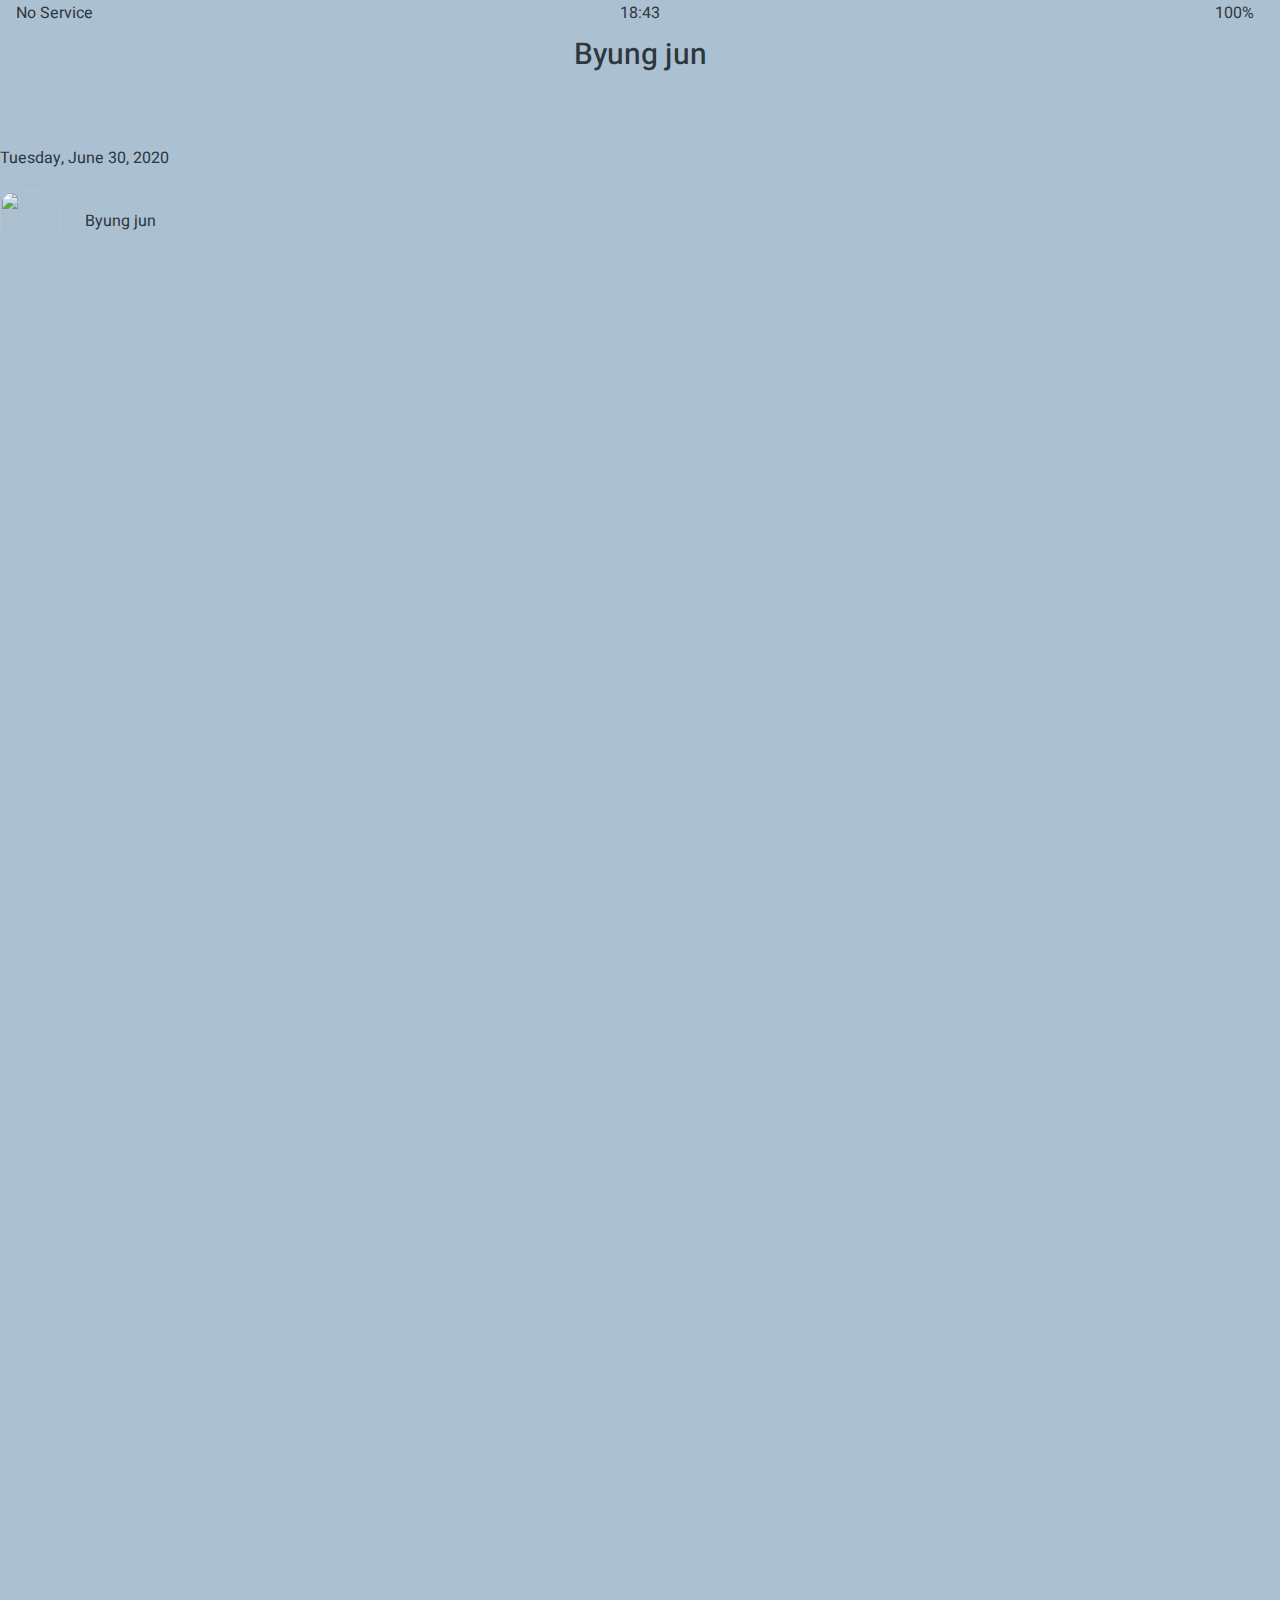
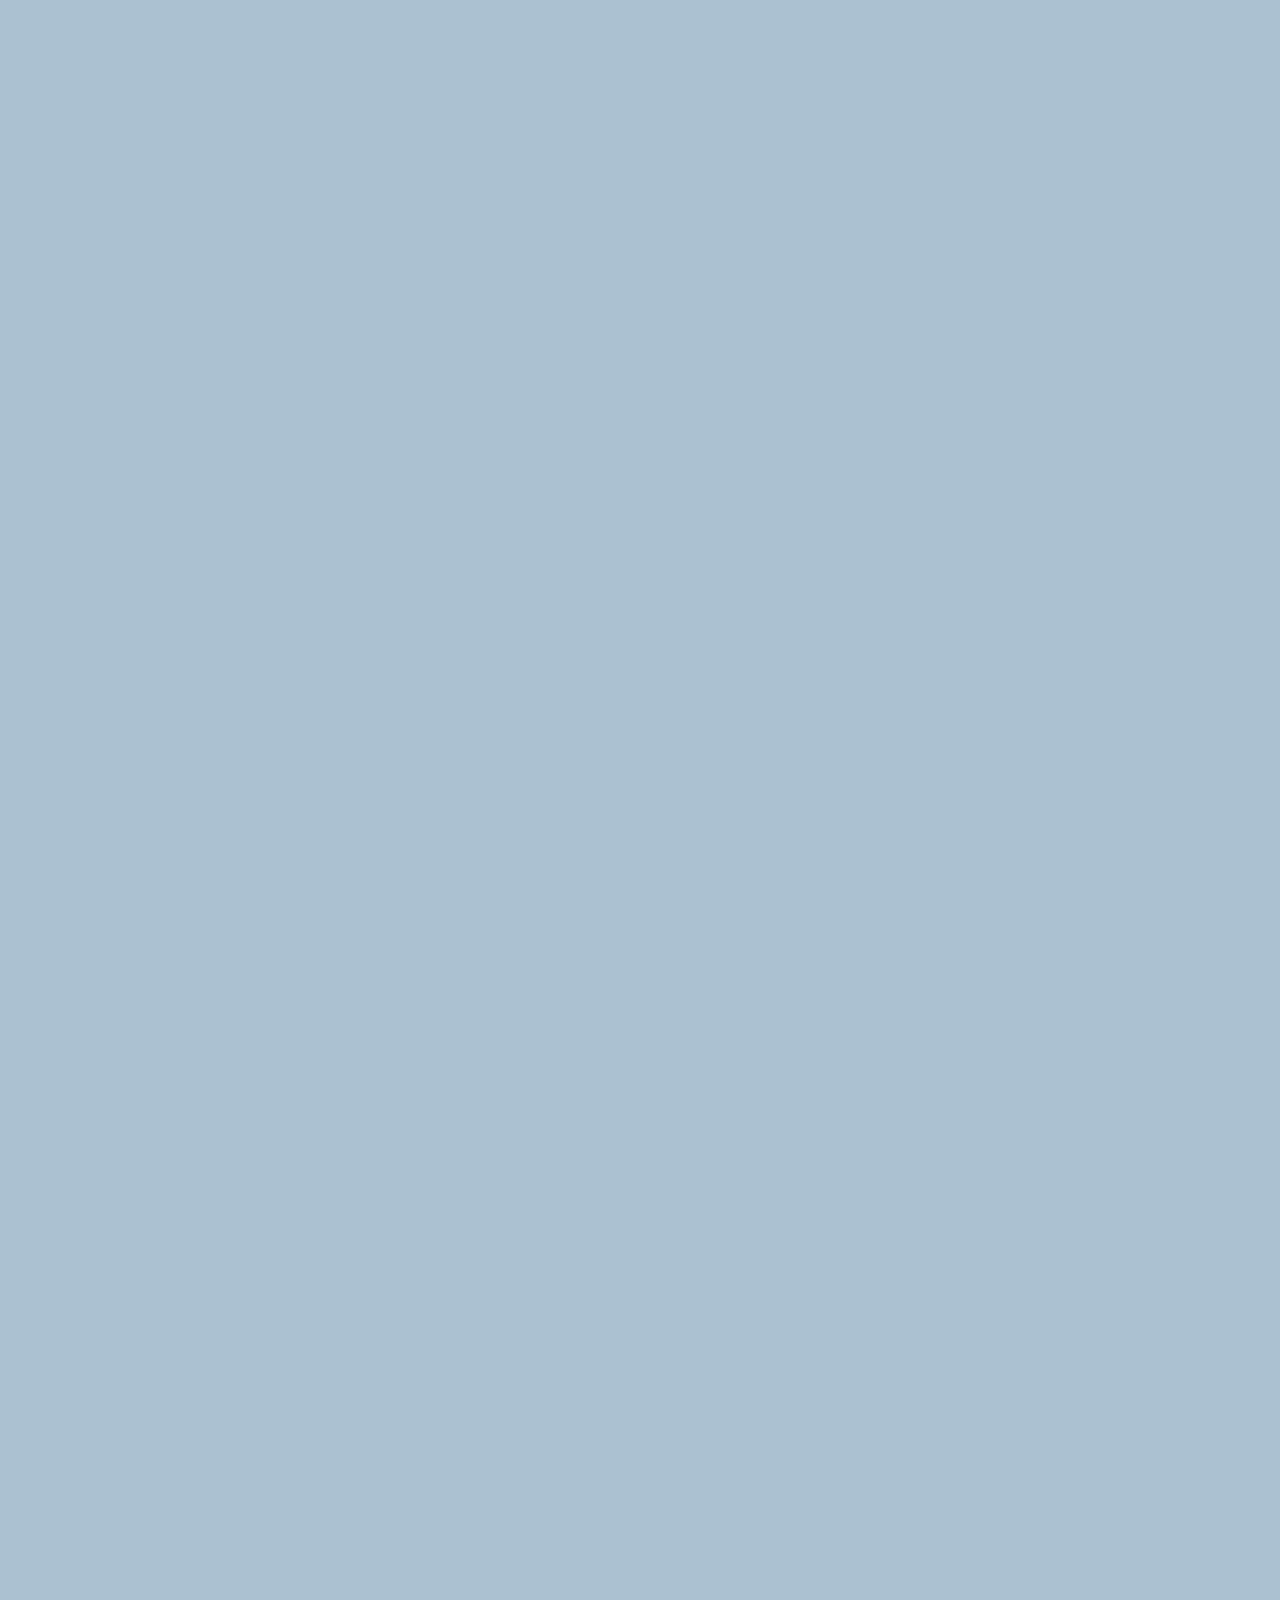
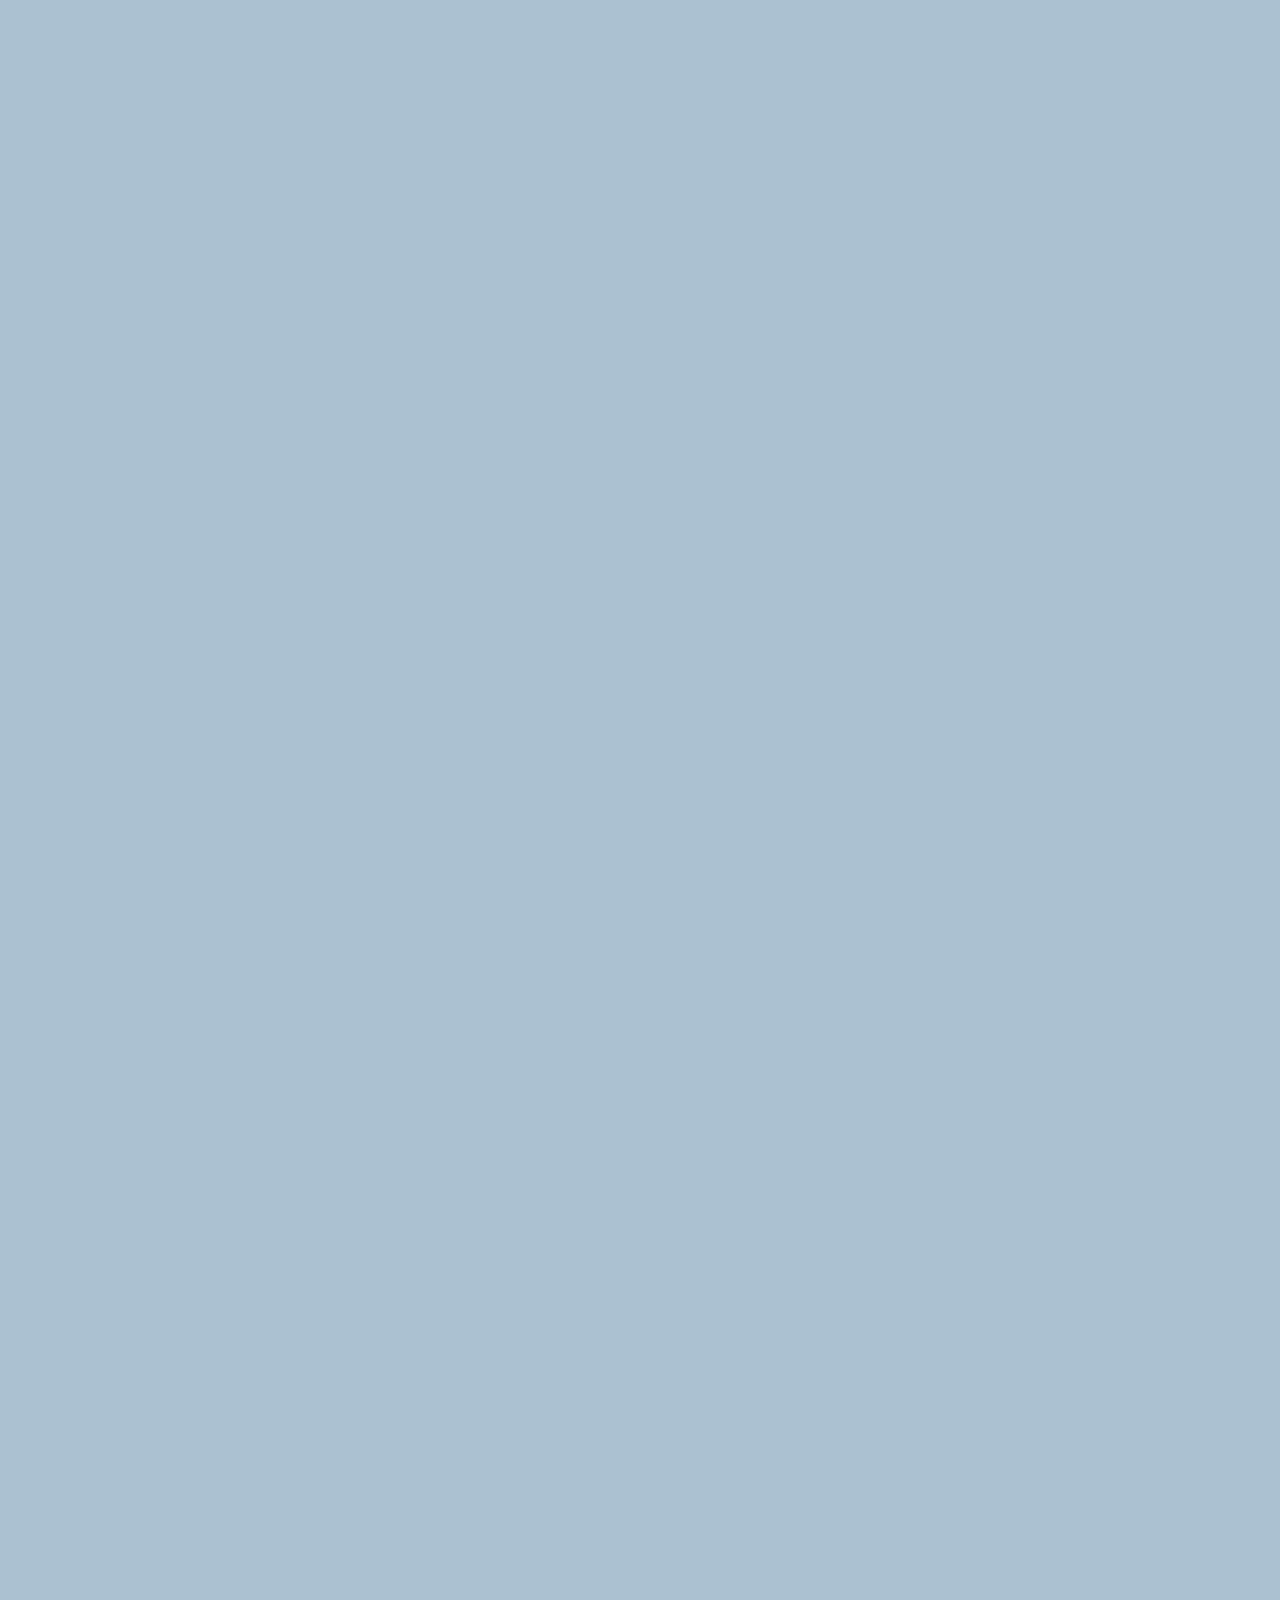
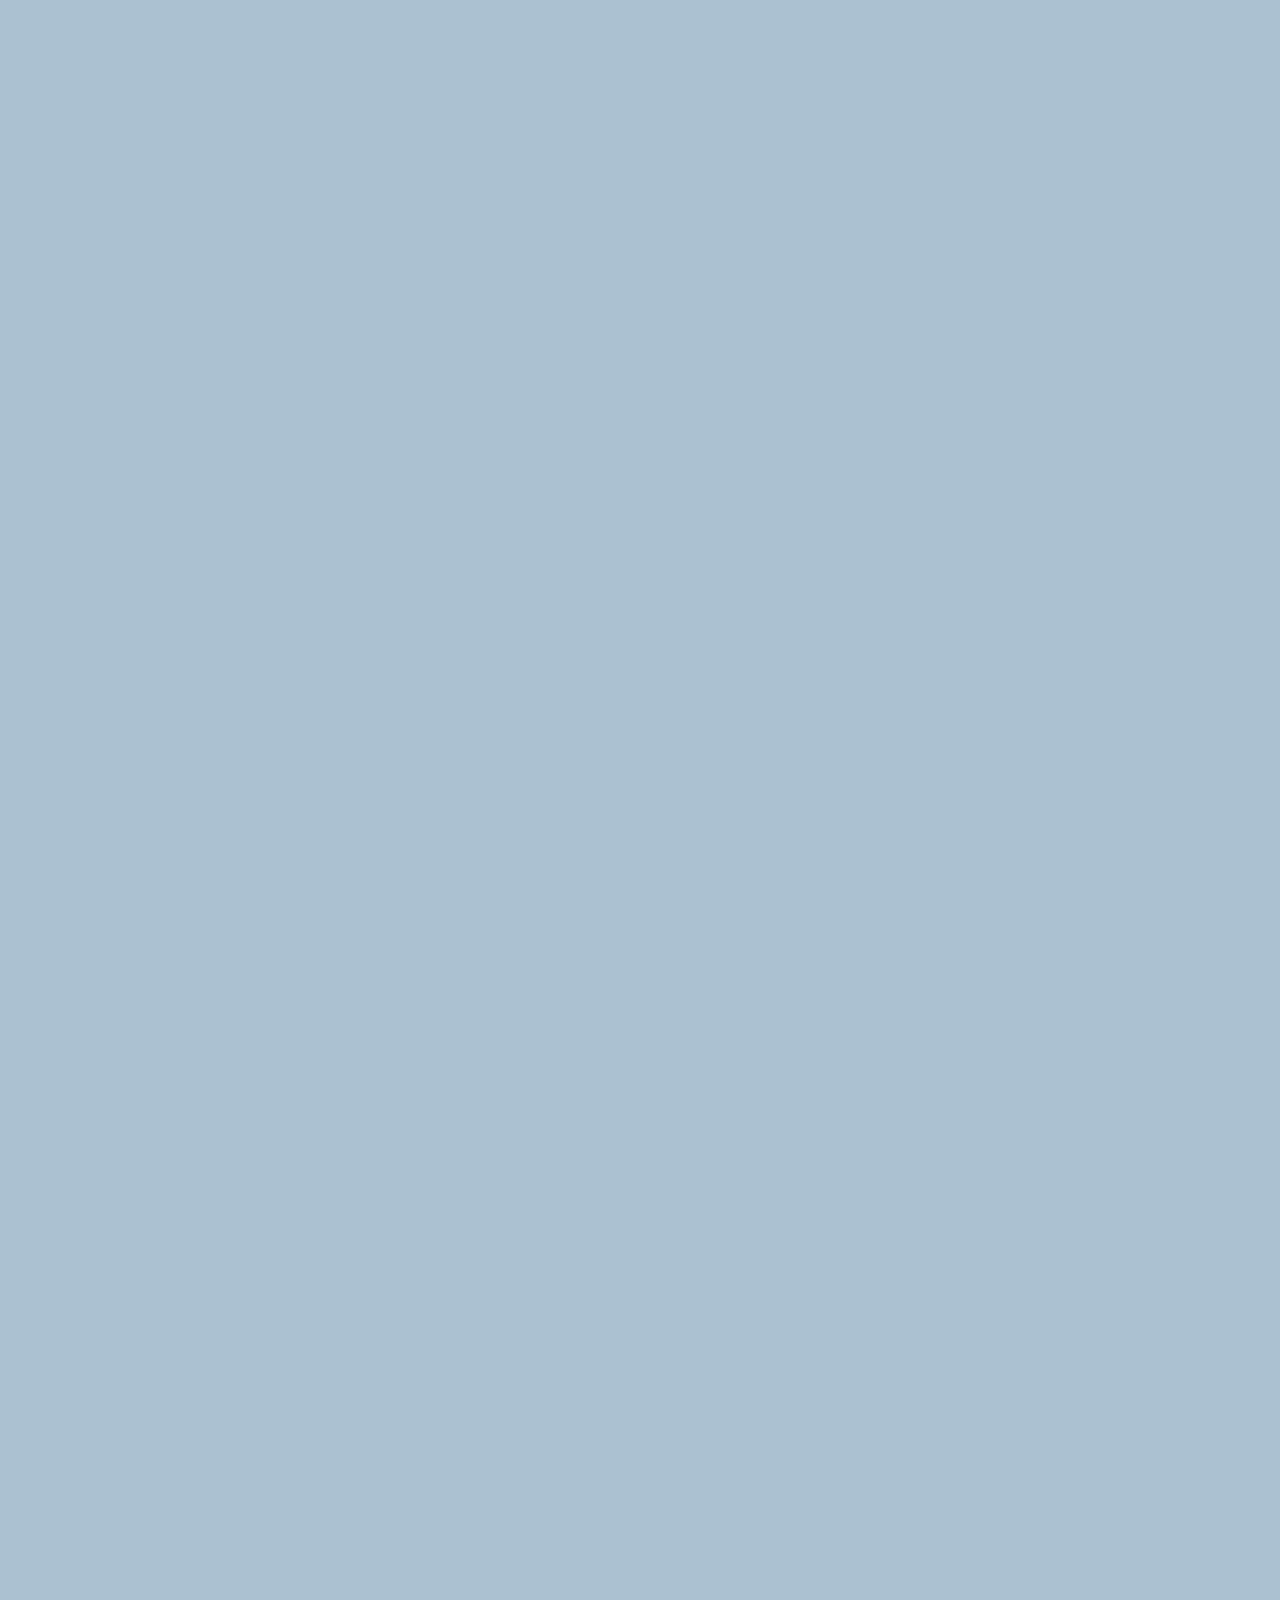
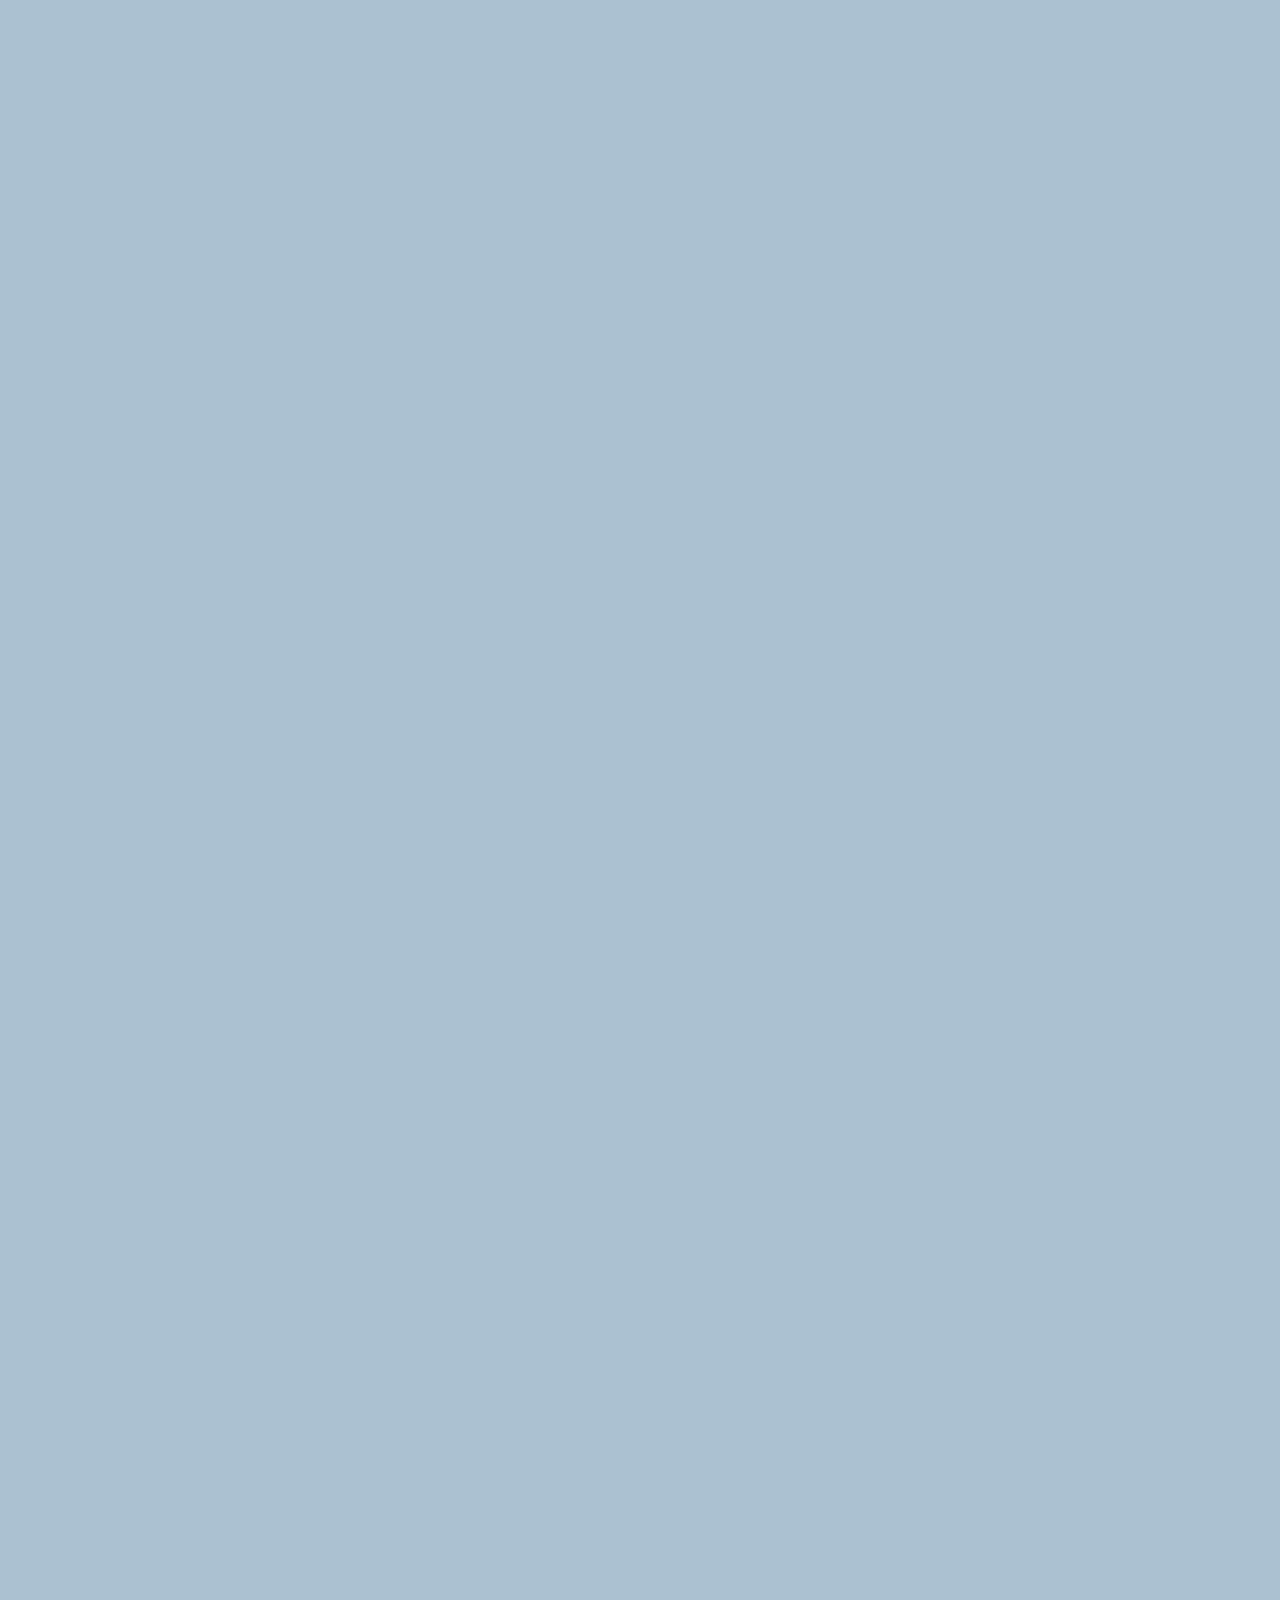
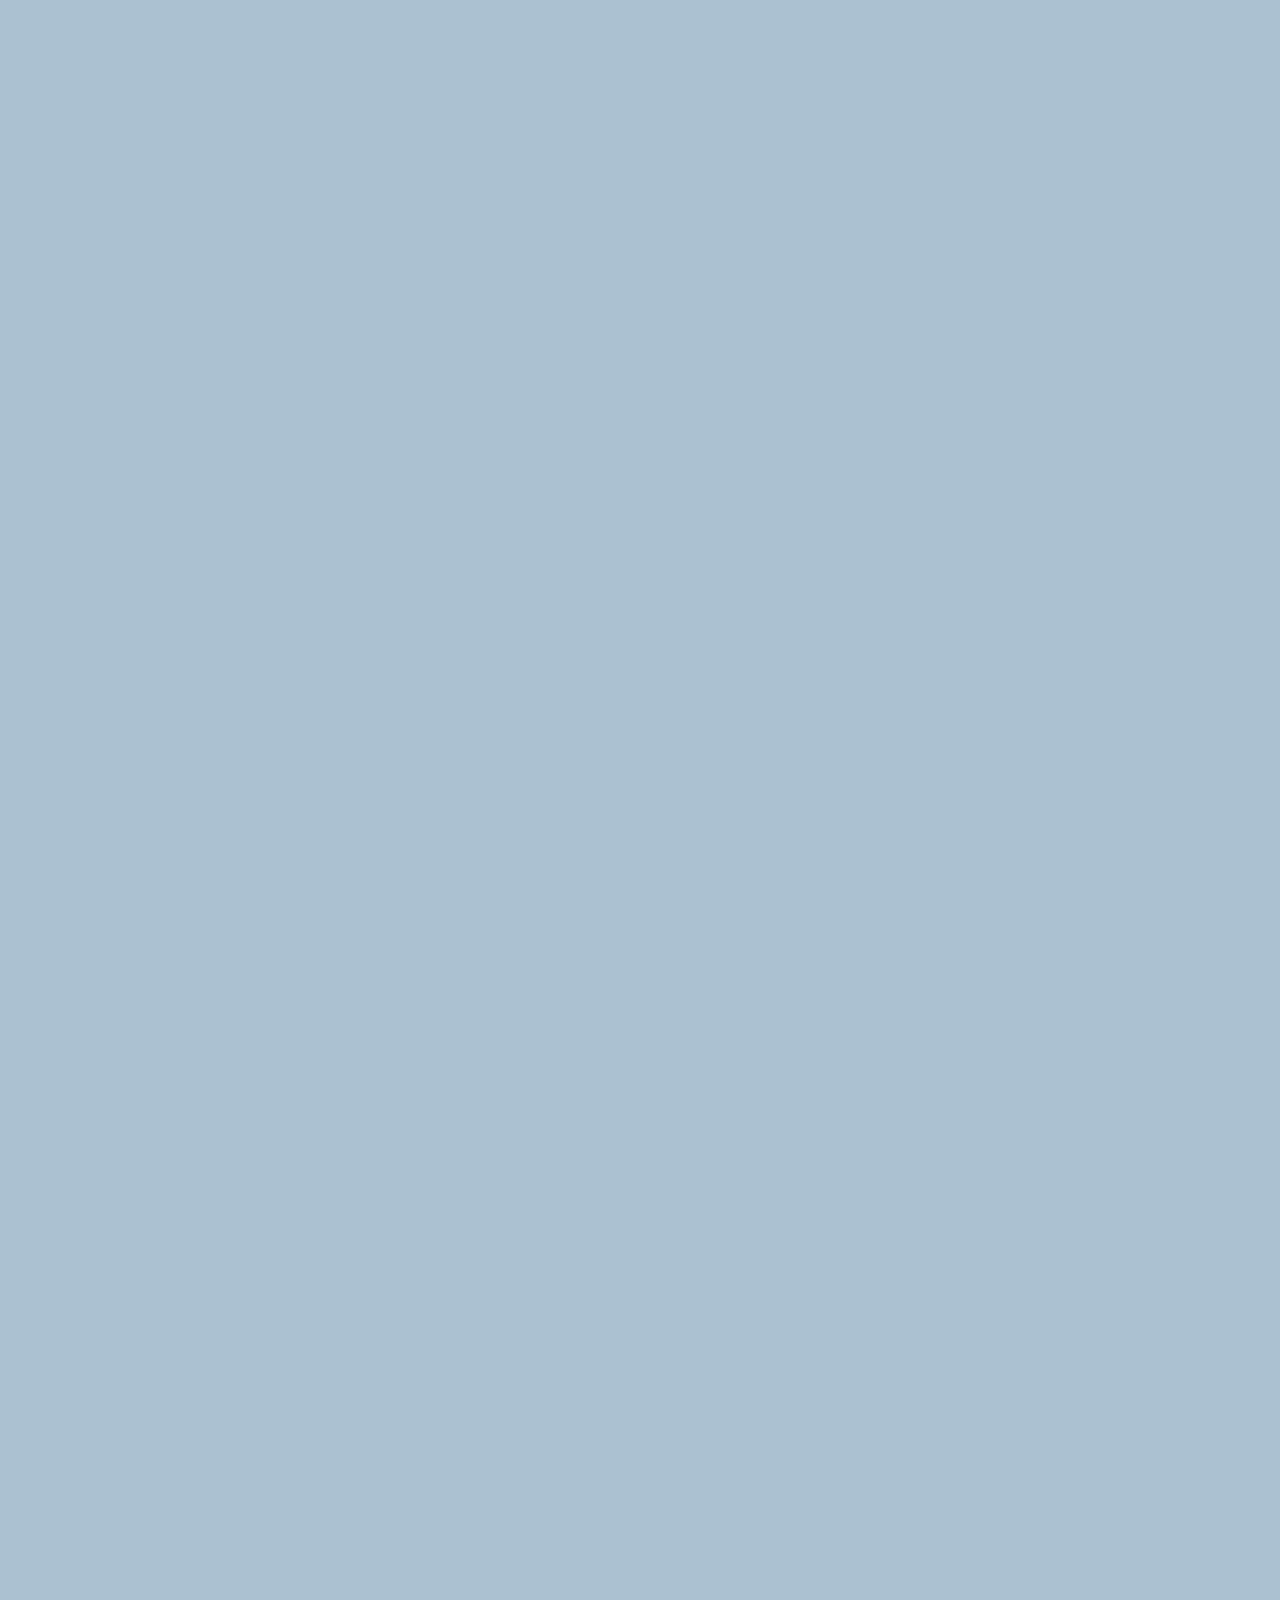
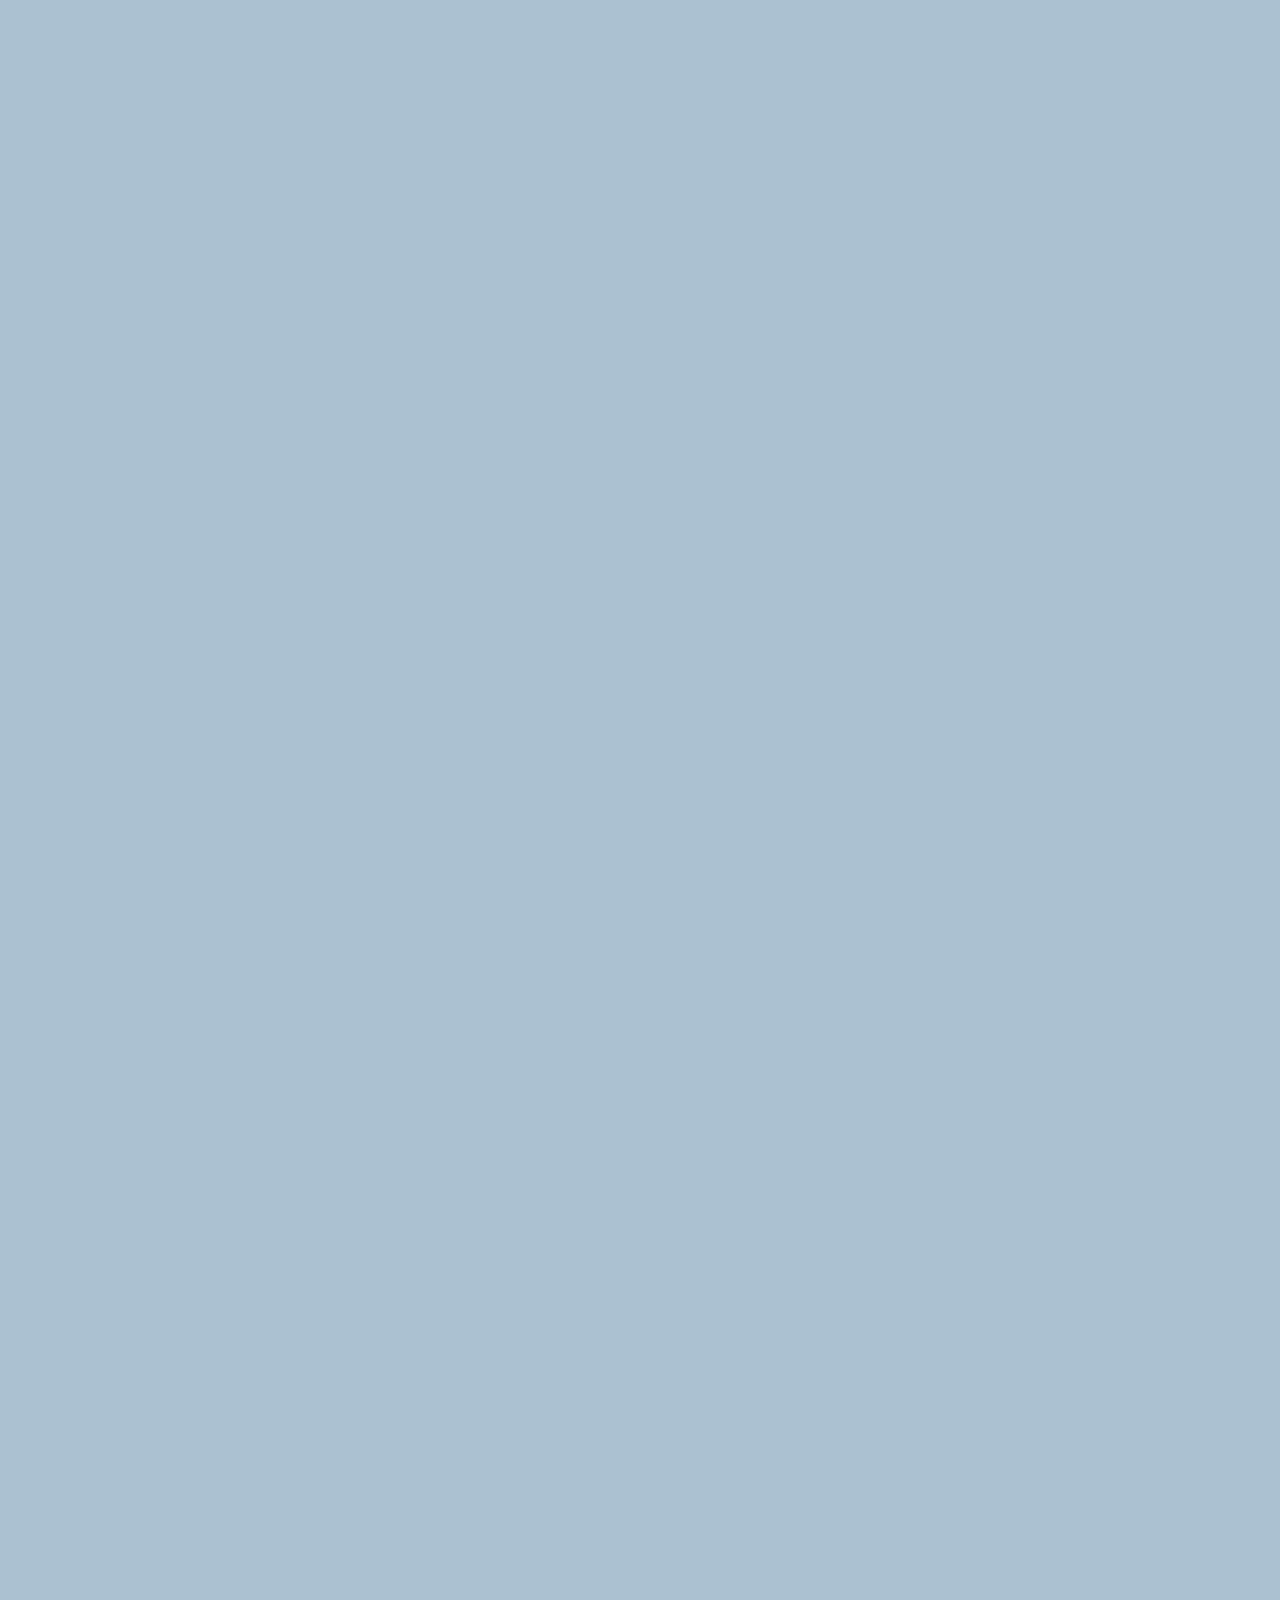
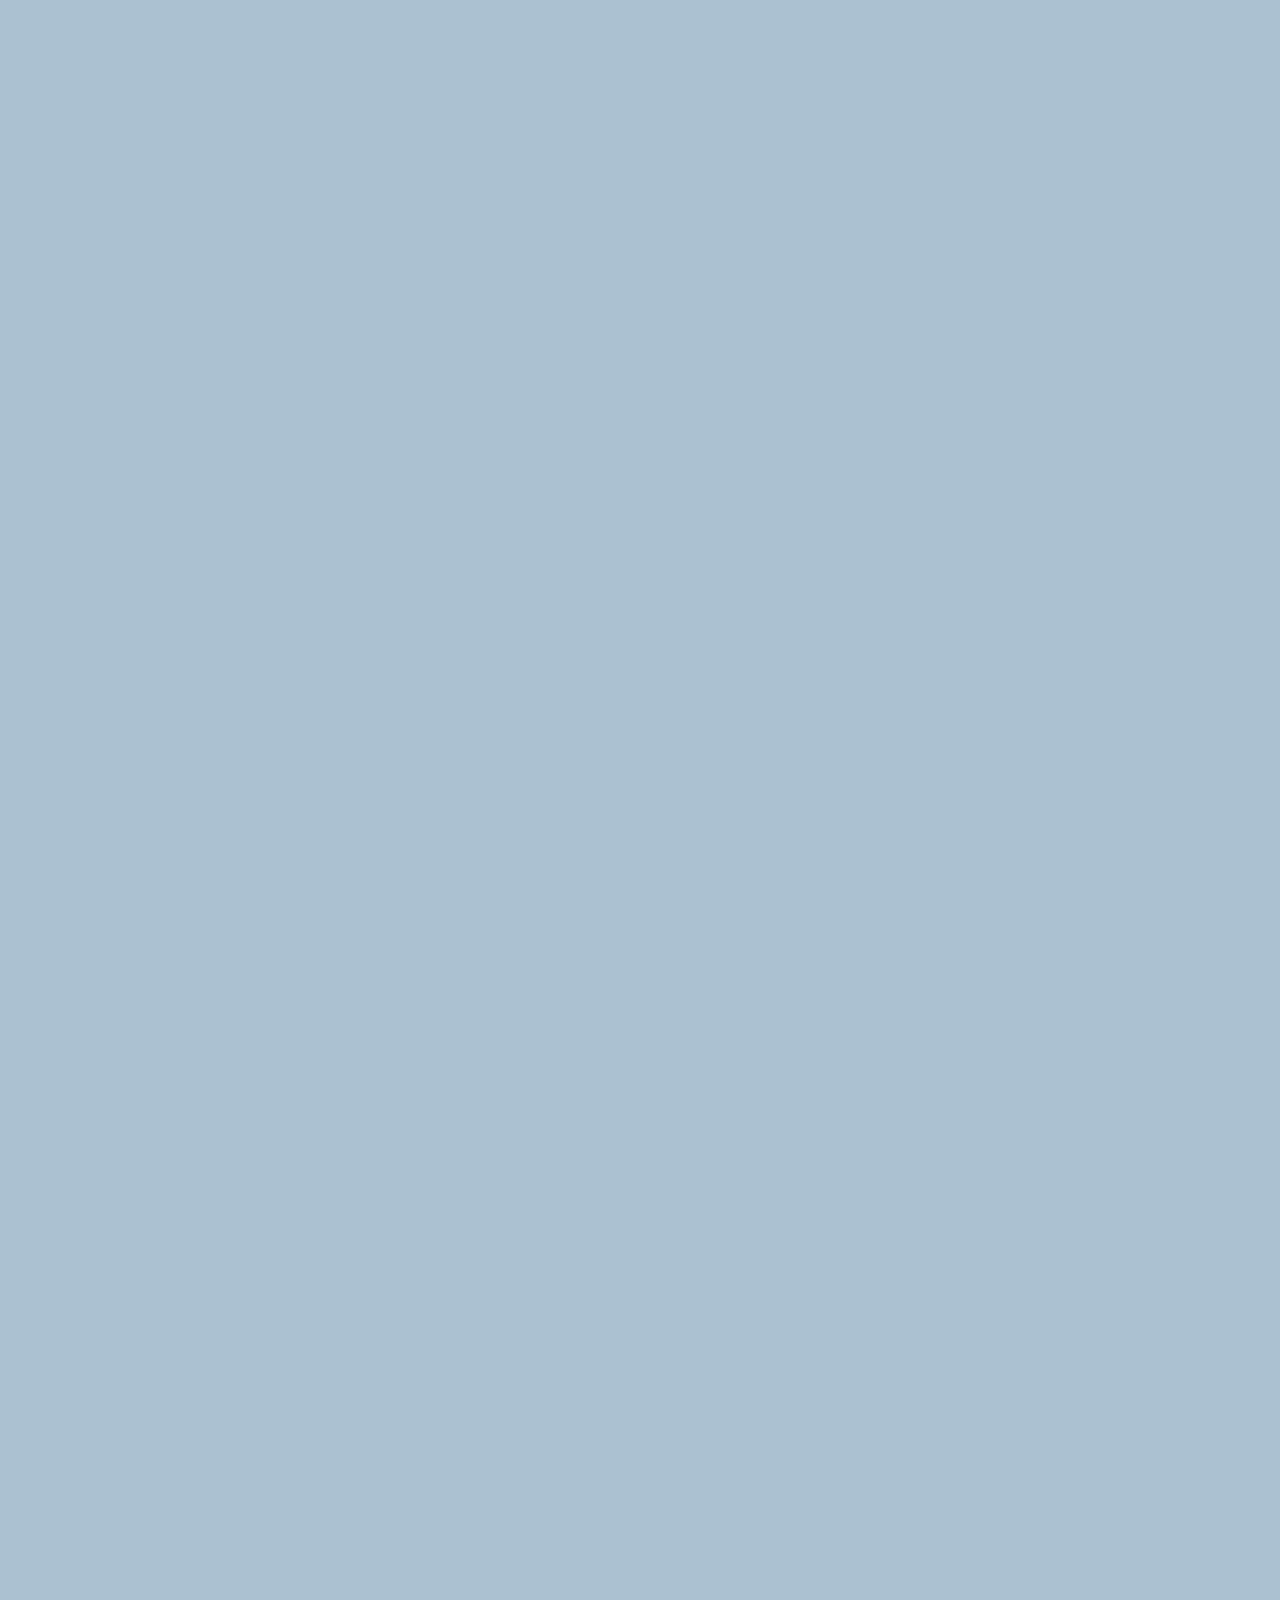
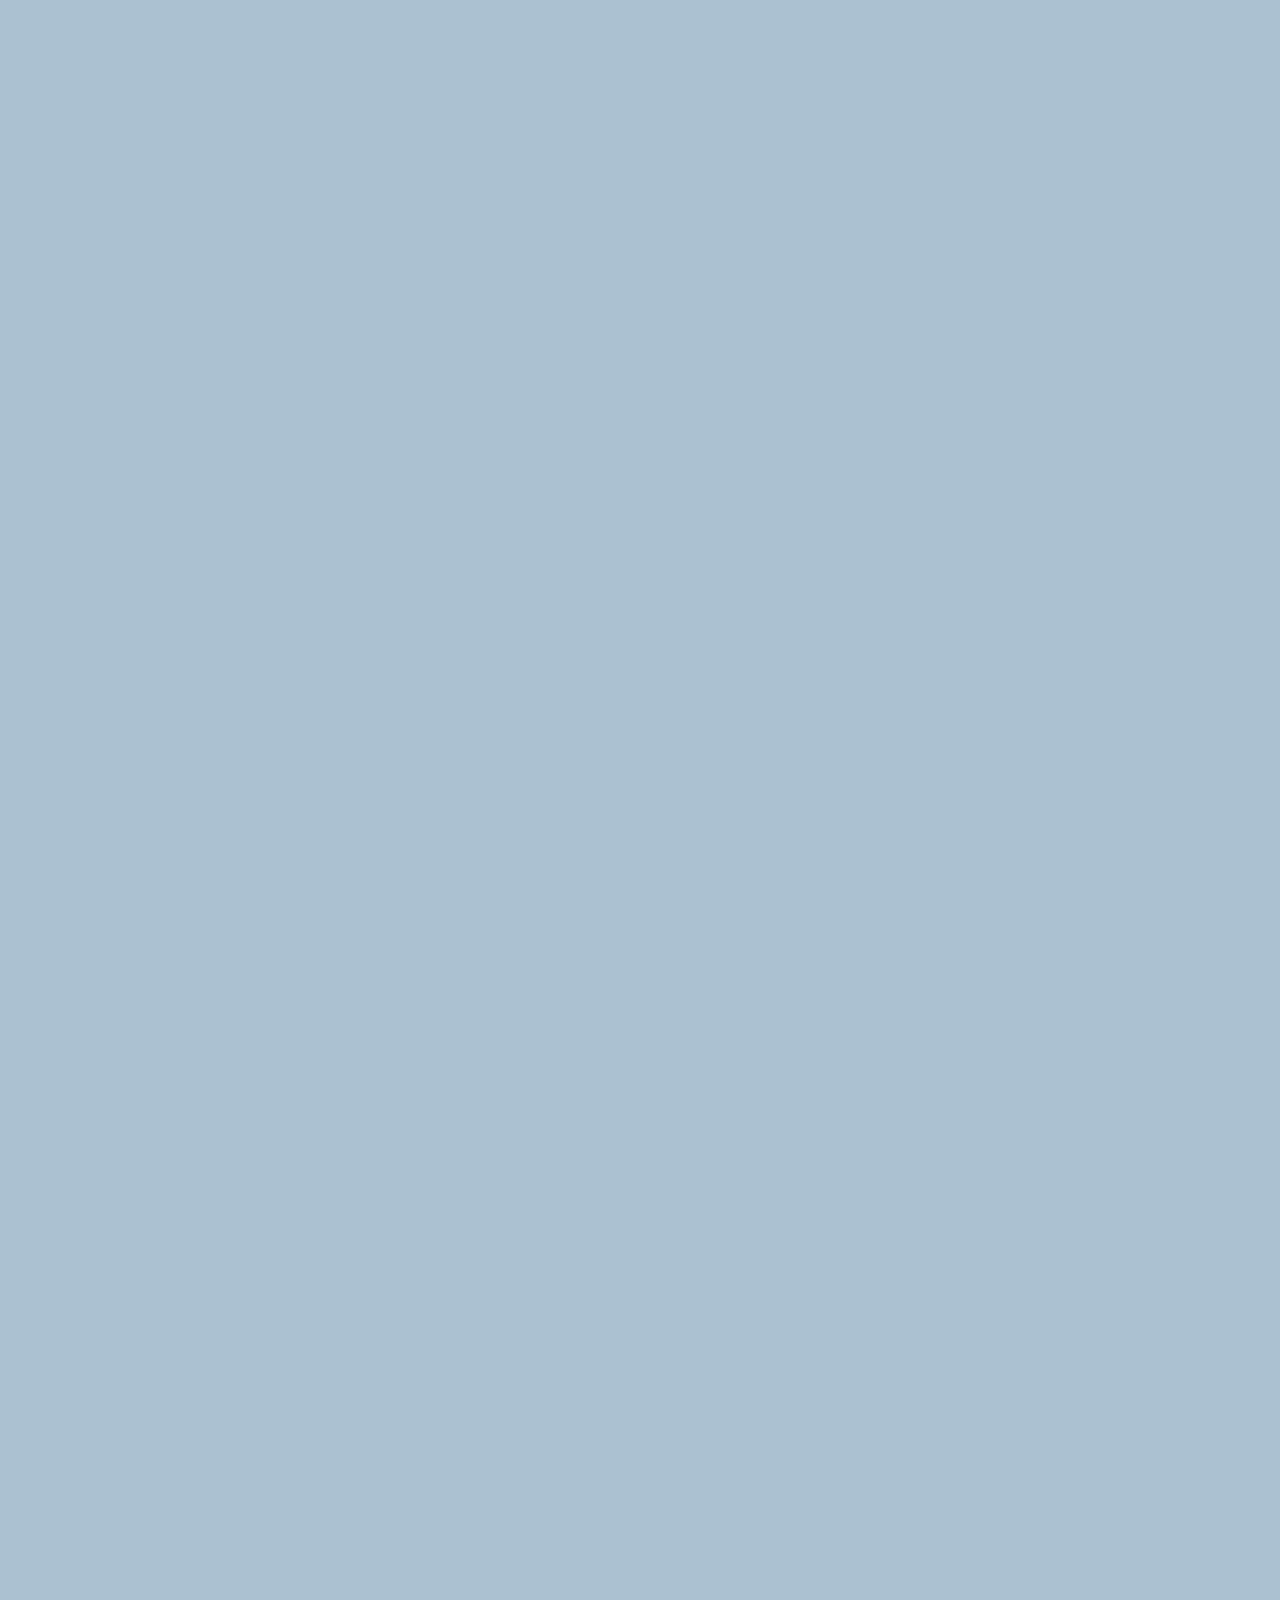
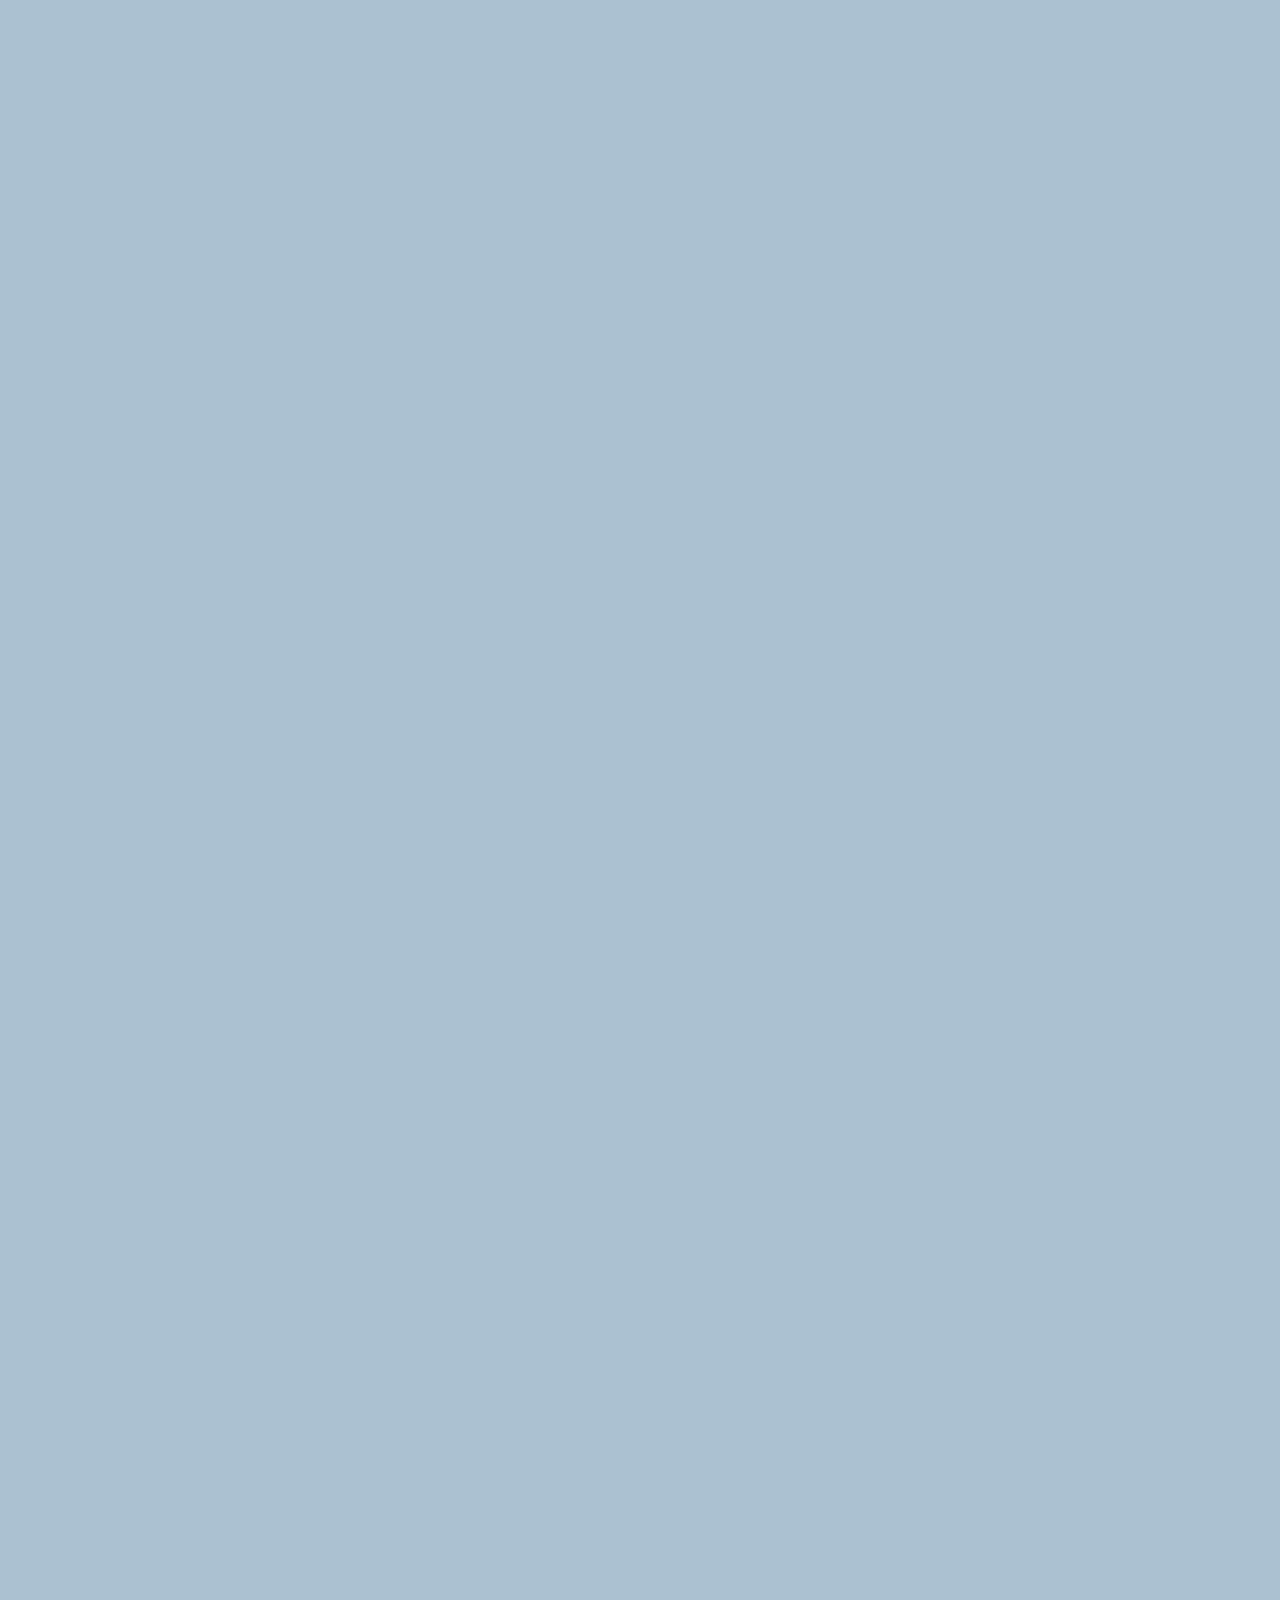
==== chat.html @ 2bd0d0c5 "chat(4/5)" ====
<!DOCTYPE html>
<html lang="en">
<head>
    <link rel="stylesheet" href="css/styles.css">
    <meta charset="UTF-8">
    <meta http-equiv="X-UA-Compatible" content="IE=edge">
    <meta name="viewport" content="width=device-width, initial-scale=1.0">
    <title>Chat - Kokoa Clone</title>
</head>
<body id="chat-screens">
    <!-- Status-bar 부분-->
    <div class="status-bar">
        <div class="status-bar__column">
            <span>No Service</span>
            <i class="fas fa-wifi"></i>
        </div>
        <div class="status-bar__column">
            <span> 18:43</span>
        </div>
        <div class="status-bar__column">
            <span>100%</span>
            <i class="fas fa-battery-full fa-lg"></i>
            <i class="fas fa-bolt"></i>
        </div>
    </div>
    <!--Find 부분-->
    <hedaer class="alt-header">
        <div class="alt-header__column">
            <a href="chats.html">
                <i class="fas fa-chevron-left fa-lg"></i>
            </a>
        </div>
        <div class="alt-header__column">
             <H1 class="alt-header__title">Byung jun</H1>
        </div>
        <div class="alt-header__column">
            <span><i class="fas fa-search fa-lg"></i></span>
            <span><i class="fas fa-bars fa-lg"></i></span>
        </div>
    </hedaer>
    <main class="main-screen main-chat">
        <div class="chat-timestamp">
            Tuesday, June 30, 2020
        </div>
        <div class="chat-screen__column">
            <img src="http://www.bomunsa.or.kr/img/02/0420_i01.jpg" class="user-component__avatar user-component__avatar--sm"/>
            <span>Byung jun</span>
        </div>
    </main>
       
     <!--code Kit 부분 js파일. fontawsome 과 연계 -->
    <script src="https://kit.fontawesome.com/6b5cc6366f.js
    " crossorigin="anonymous"></script>
</body>
</html>
---- css/styles.css ----
@import url("https://fonts.googleapis.com/css2?family=Heebo:wght@400;500&display=swap");
@import "reset.css";
@import "variables.css";

/* component */
@import "component/status-bar.css";
@import "component/nav-bar.css";
@import "component/screen-header.css";
@import "component/user-component.css";
@import "component/badge.css";
@import "component/icon-raw.css";
@import "component/alt-screenheader.css";

/* screen */

@import "screen/login.css";
@import "screen/friends.css";
@import "screen/find.css";
@import "screen/more.css";
@import "screen/setting.css";
@import "screen/chat.css";

body {
  color: #2e363e;
  font-family: "Heebo", sans-serif;
  height: 1000vh;
}

.main-screen {
  padding: 0px var(--horizontal-space);
}
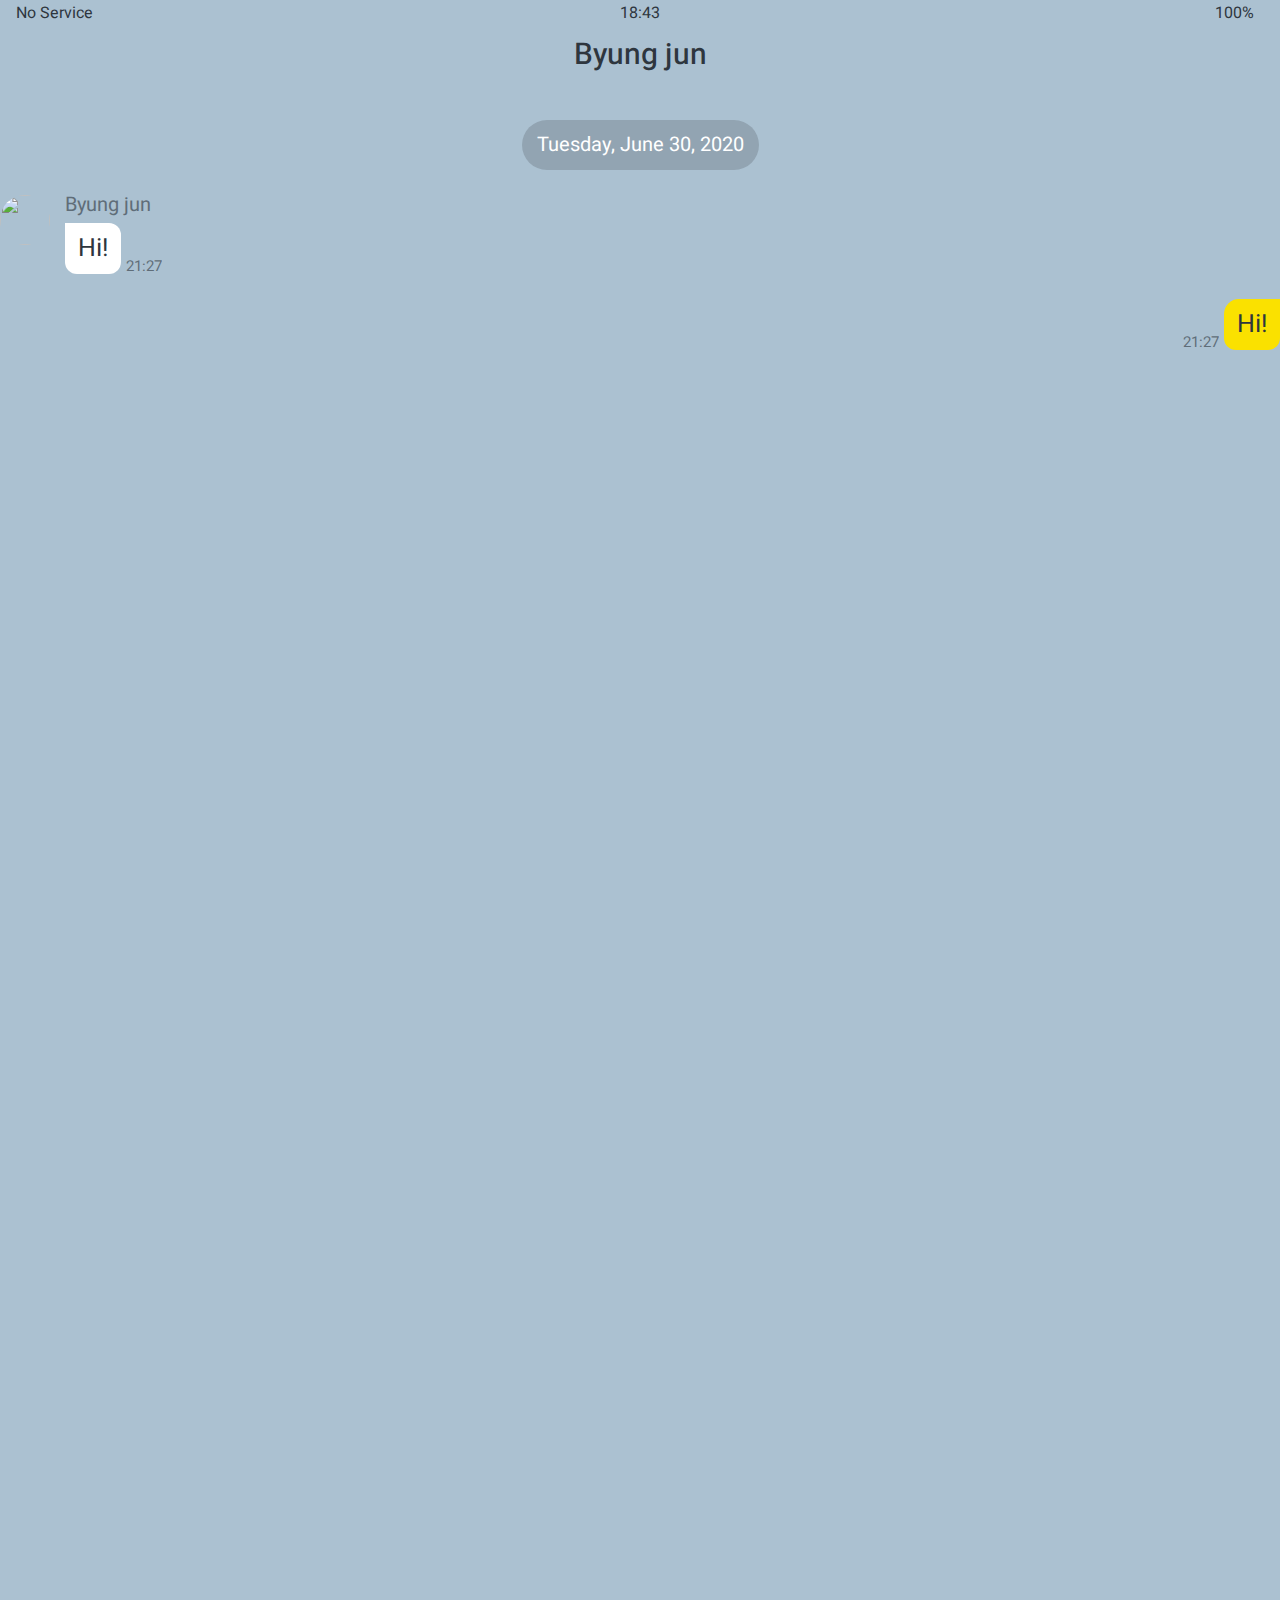
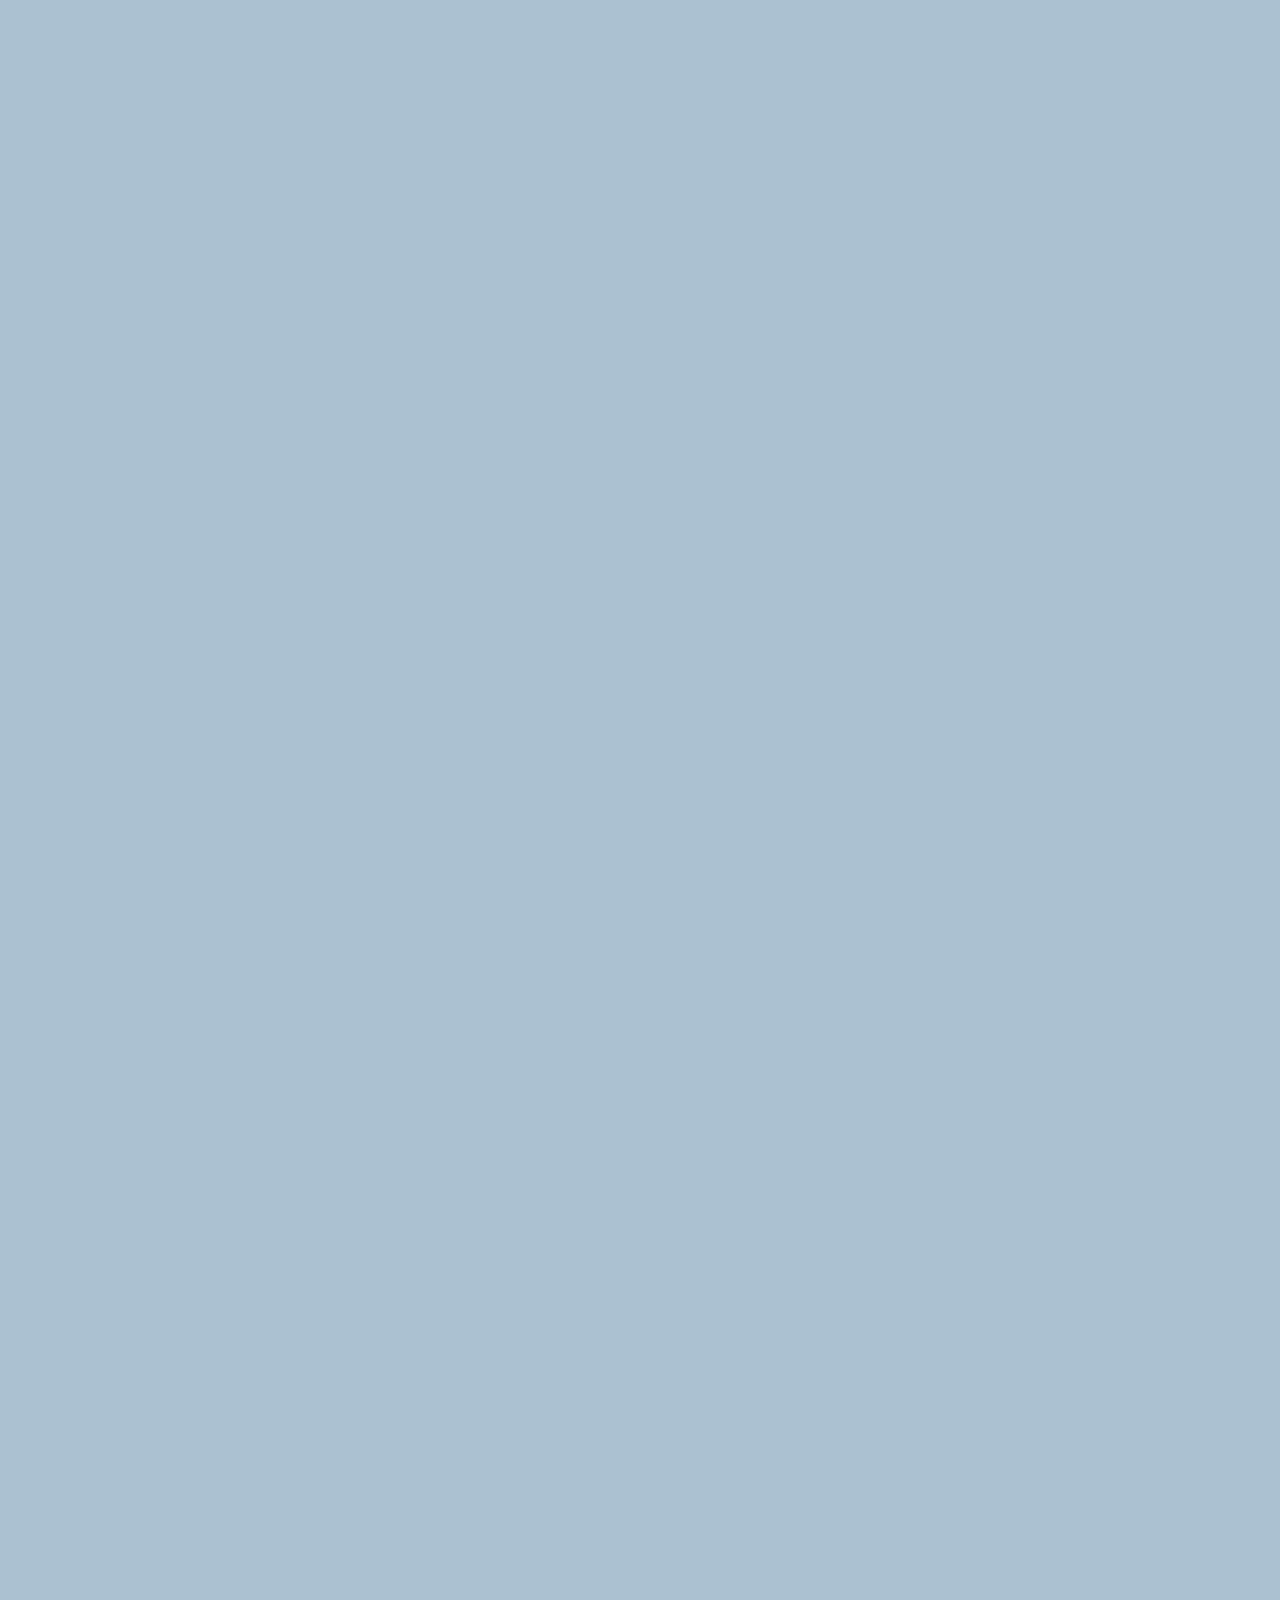
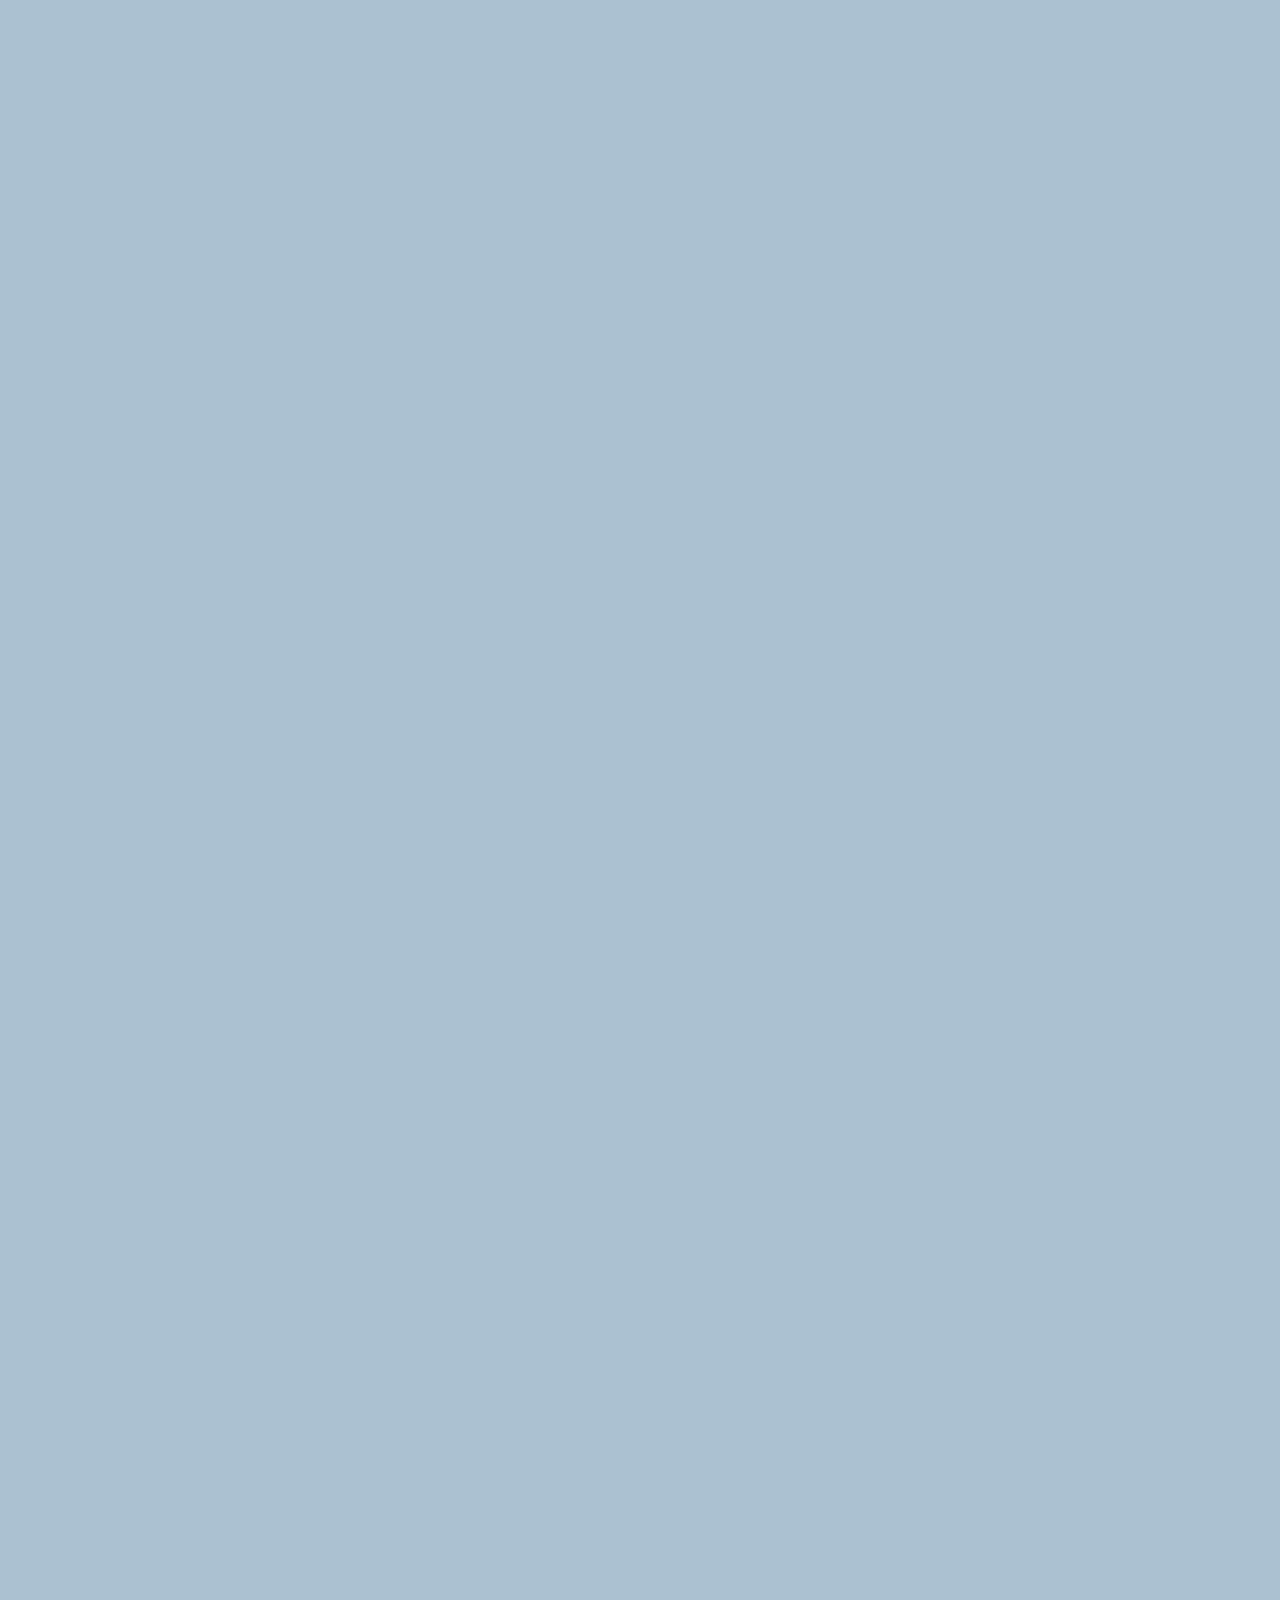
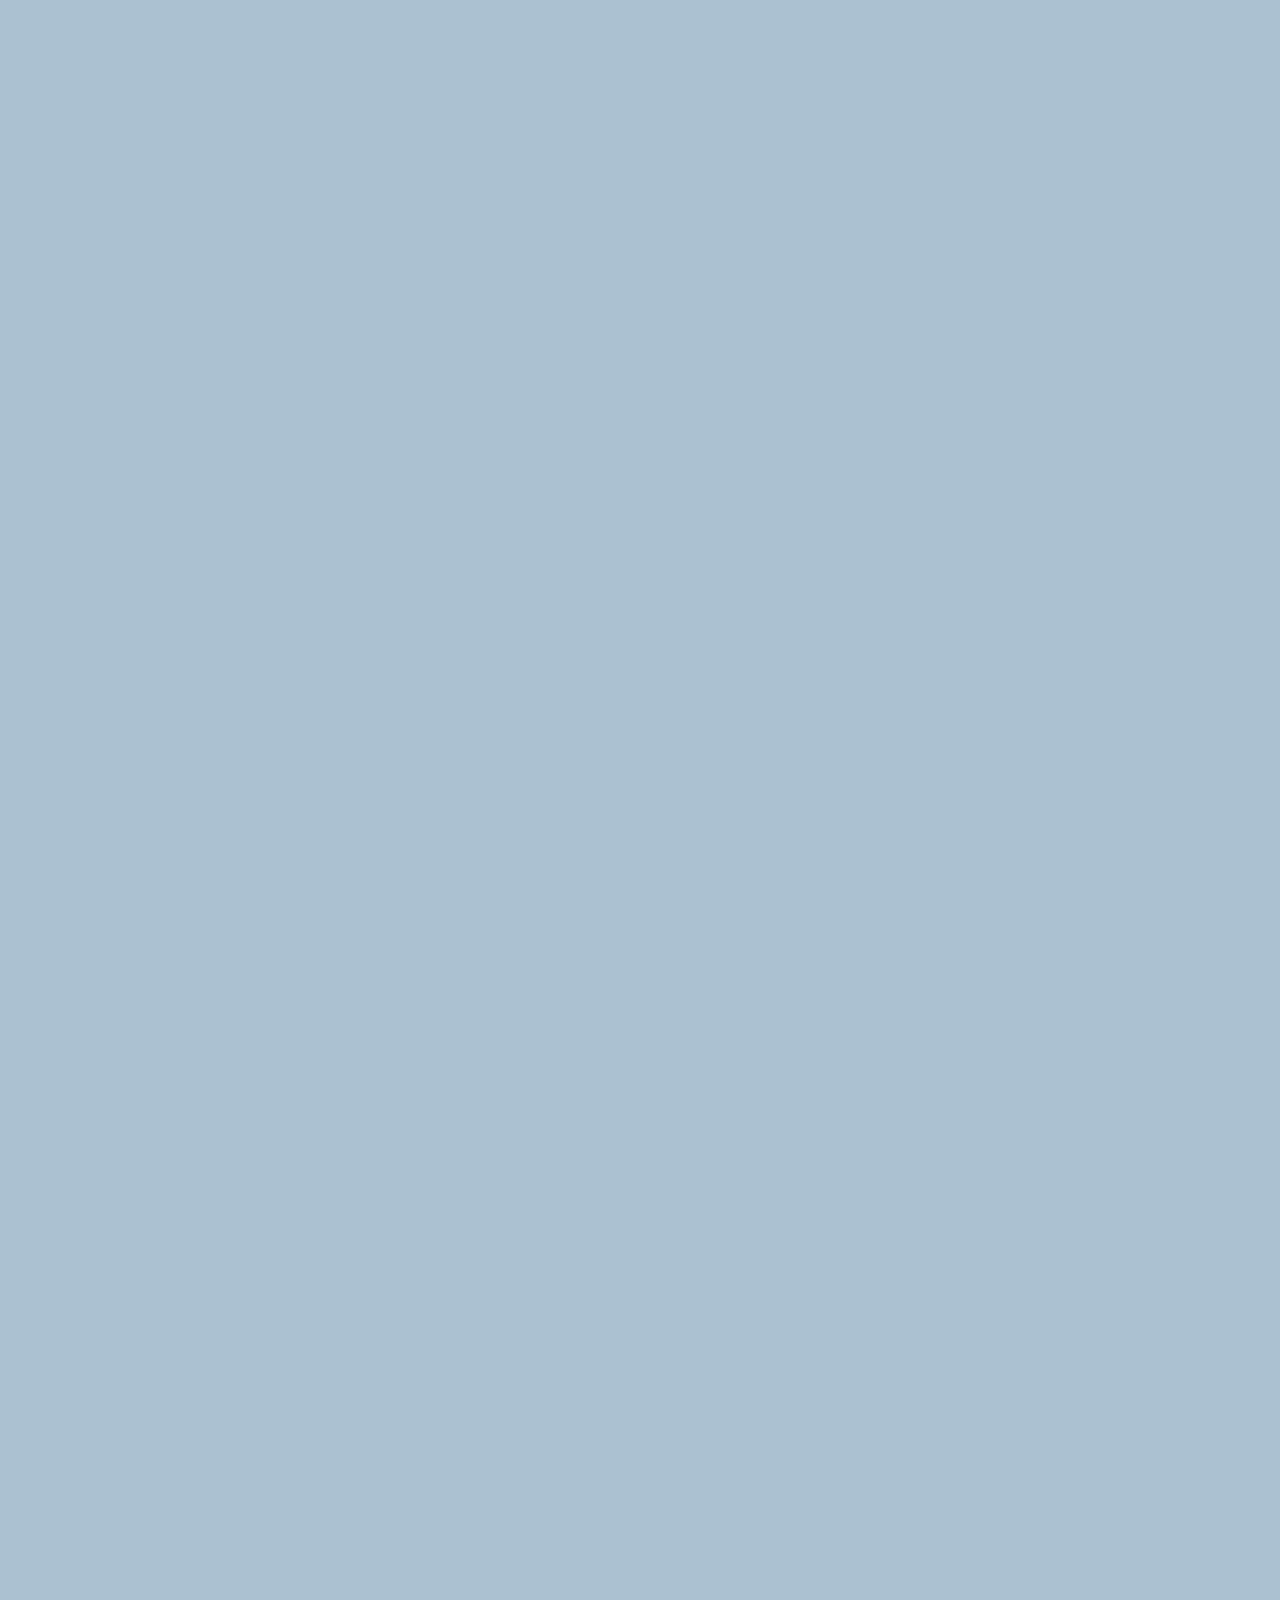
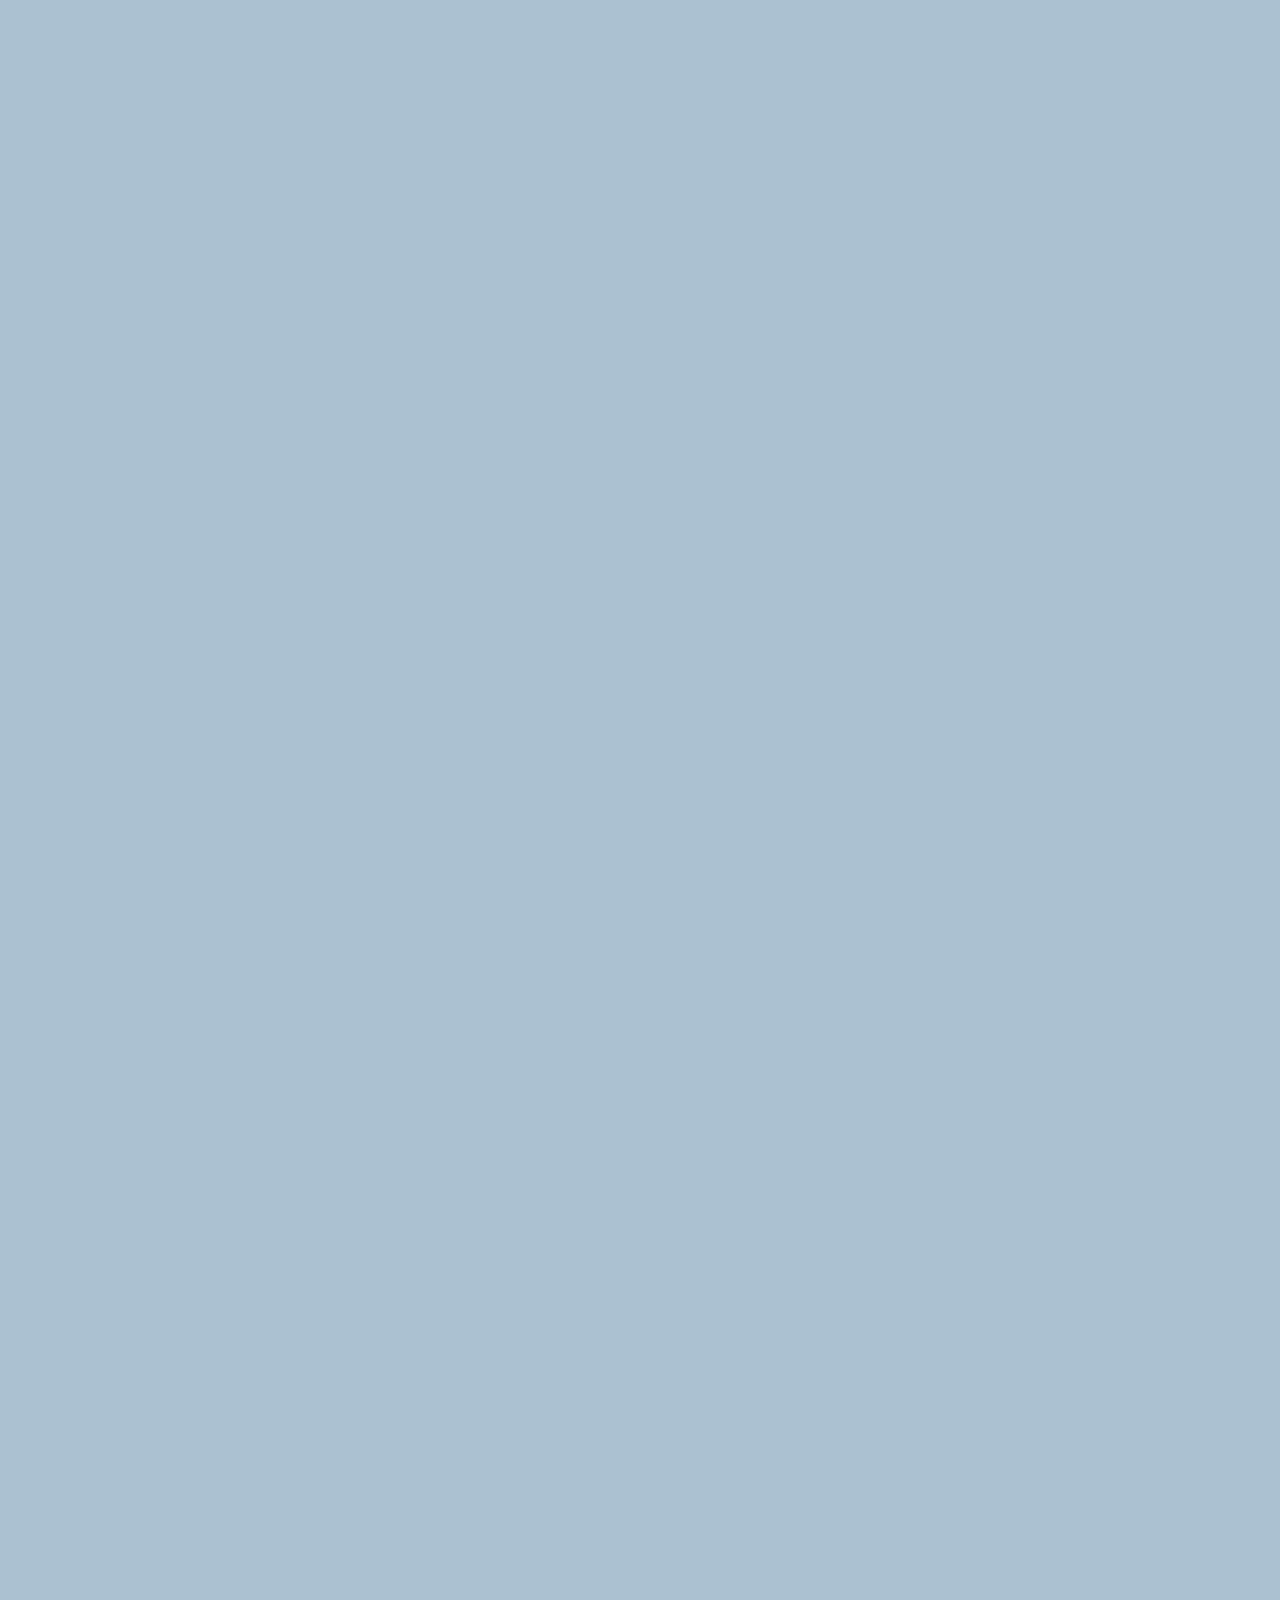
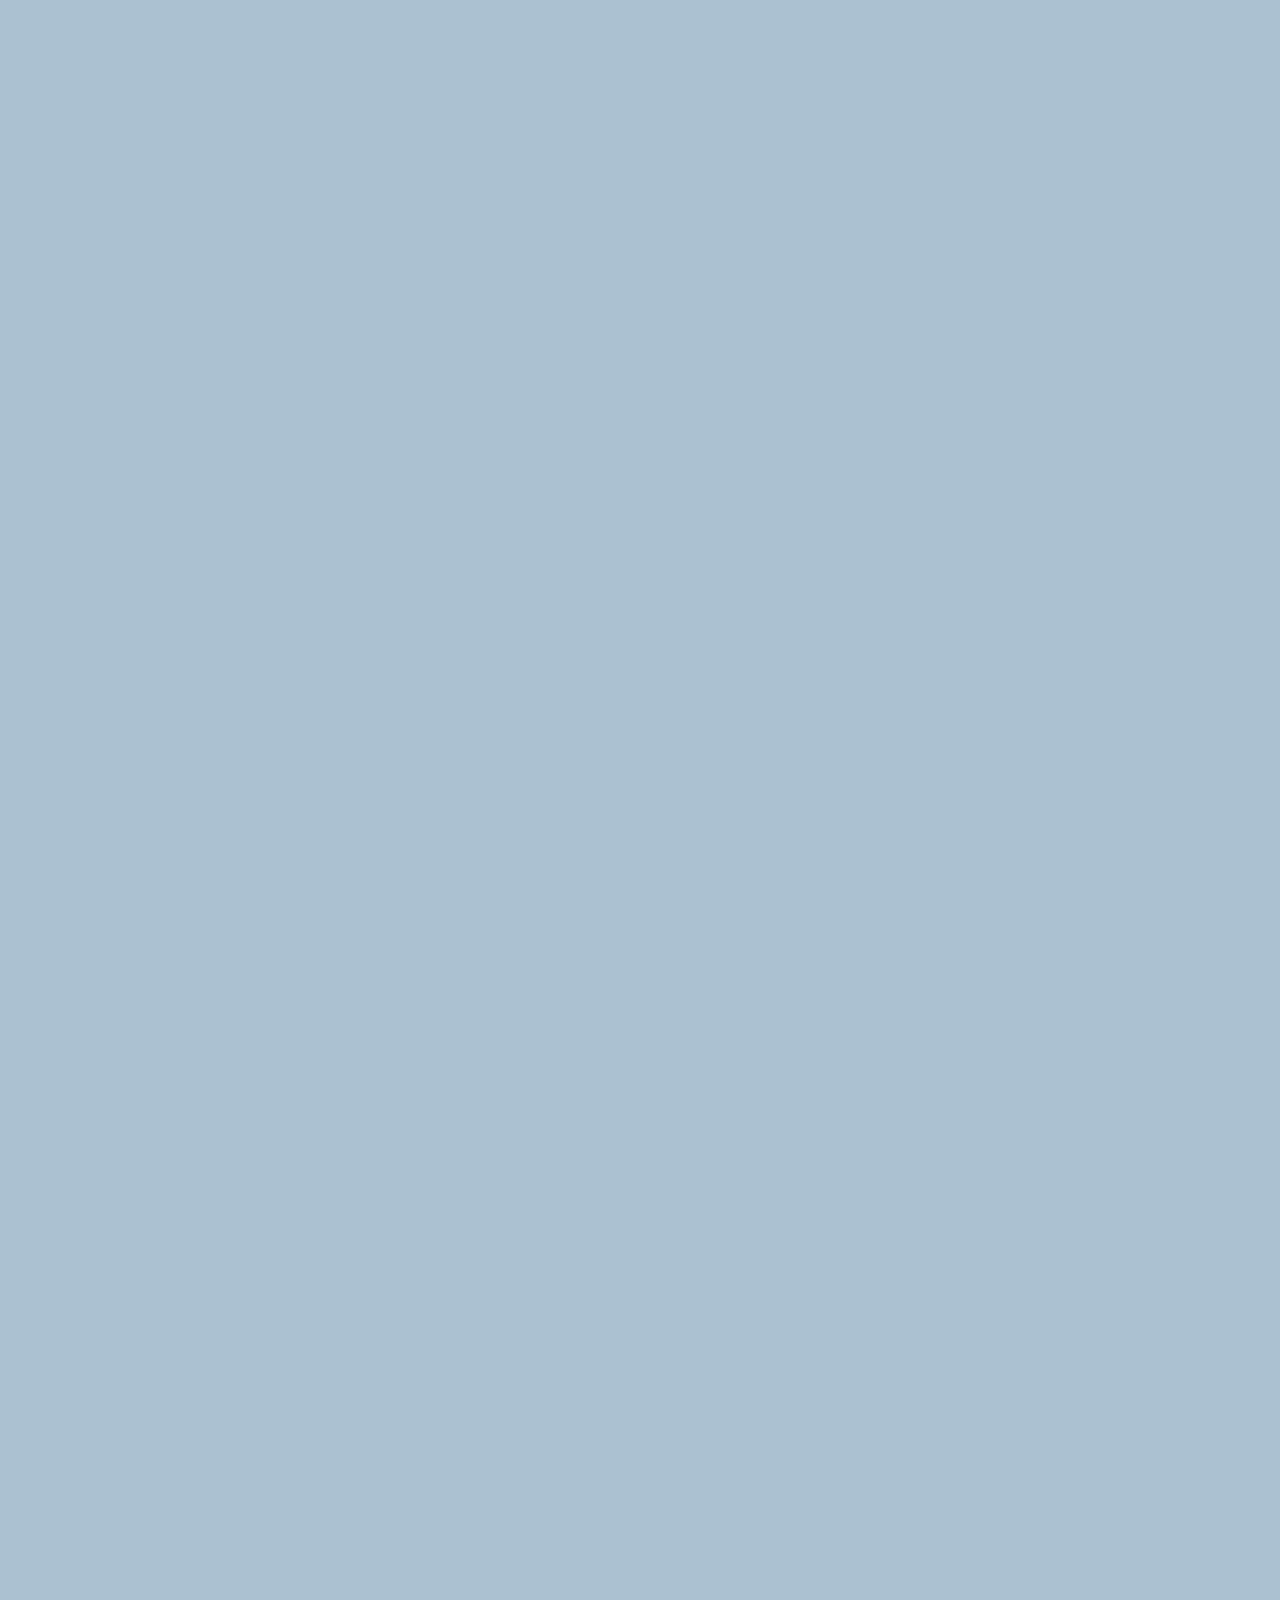
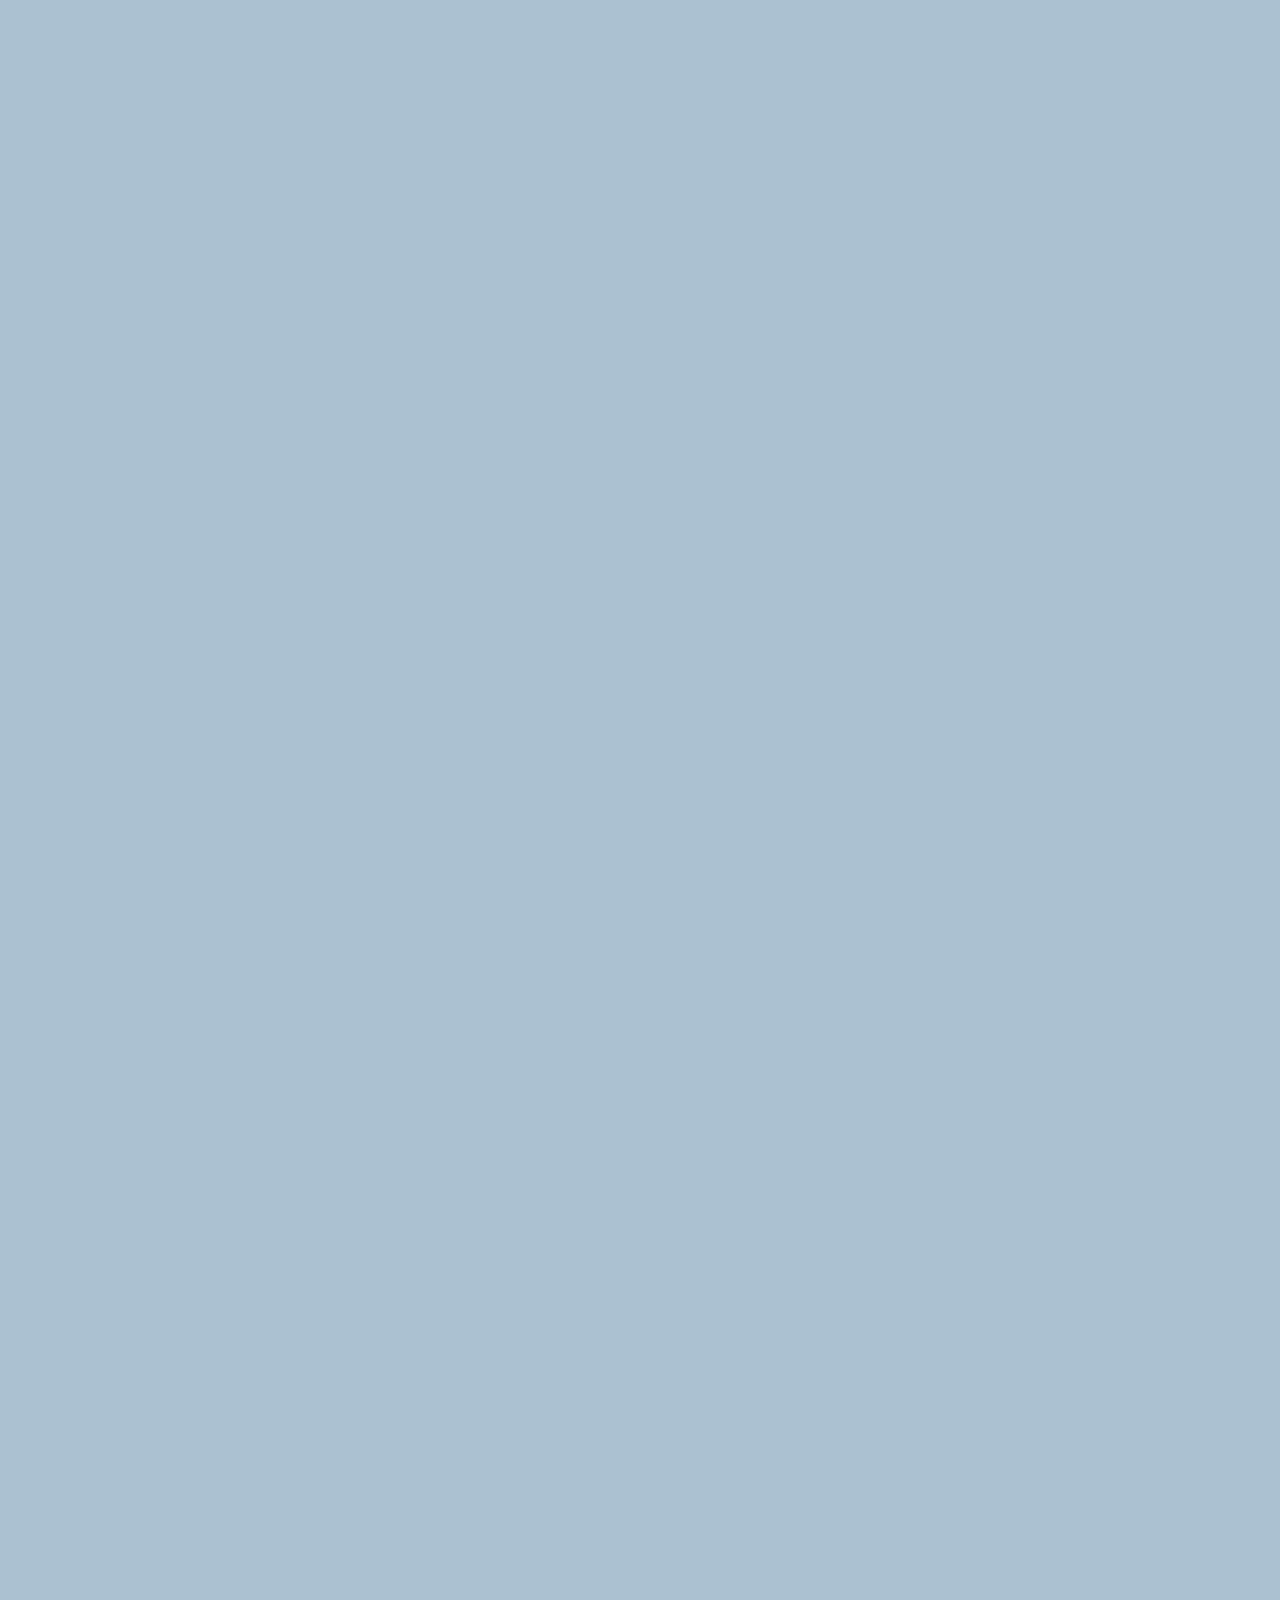
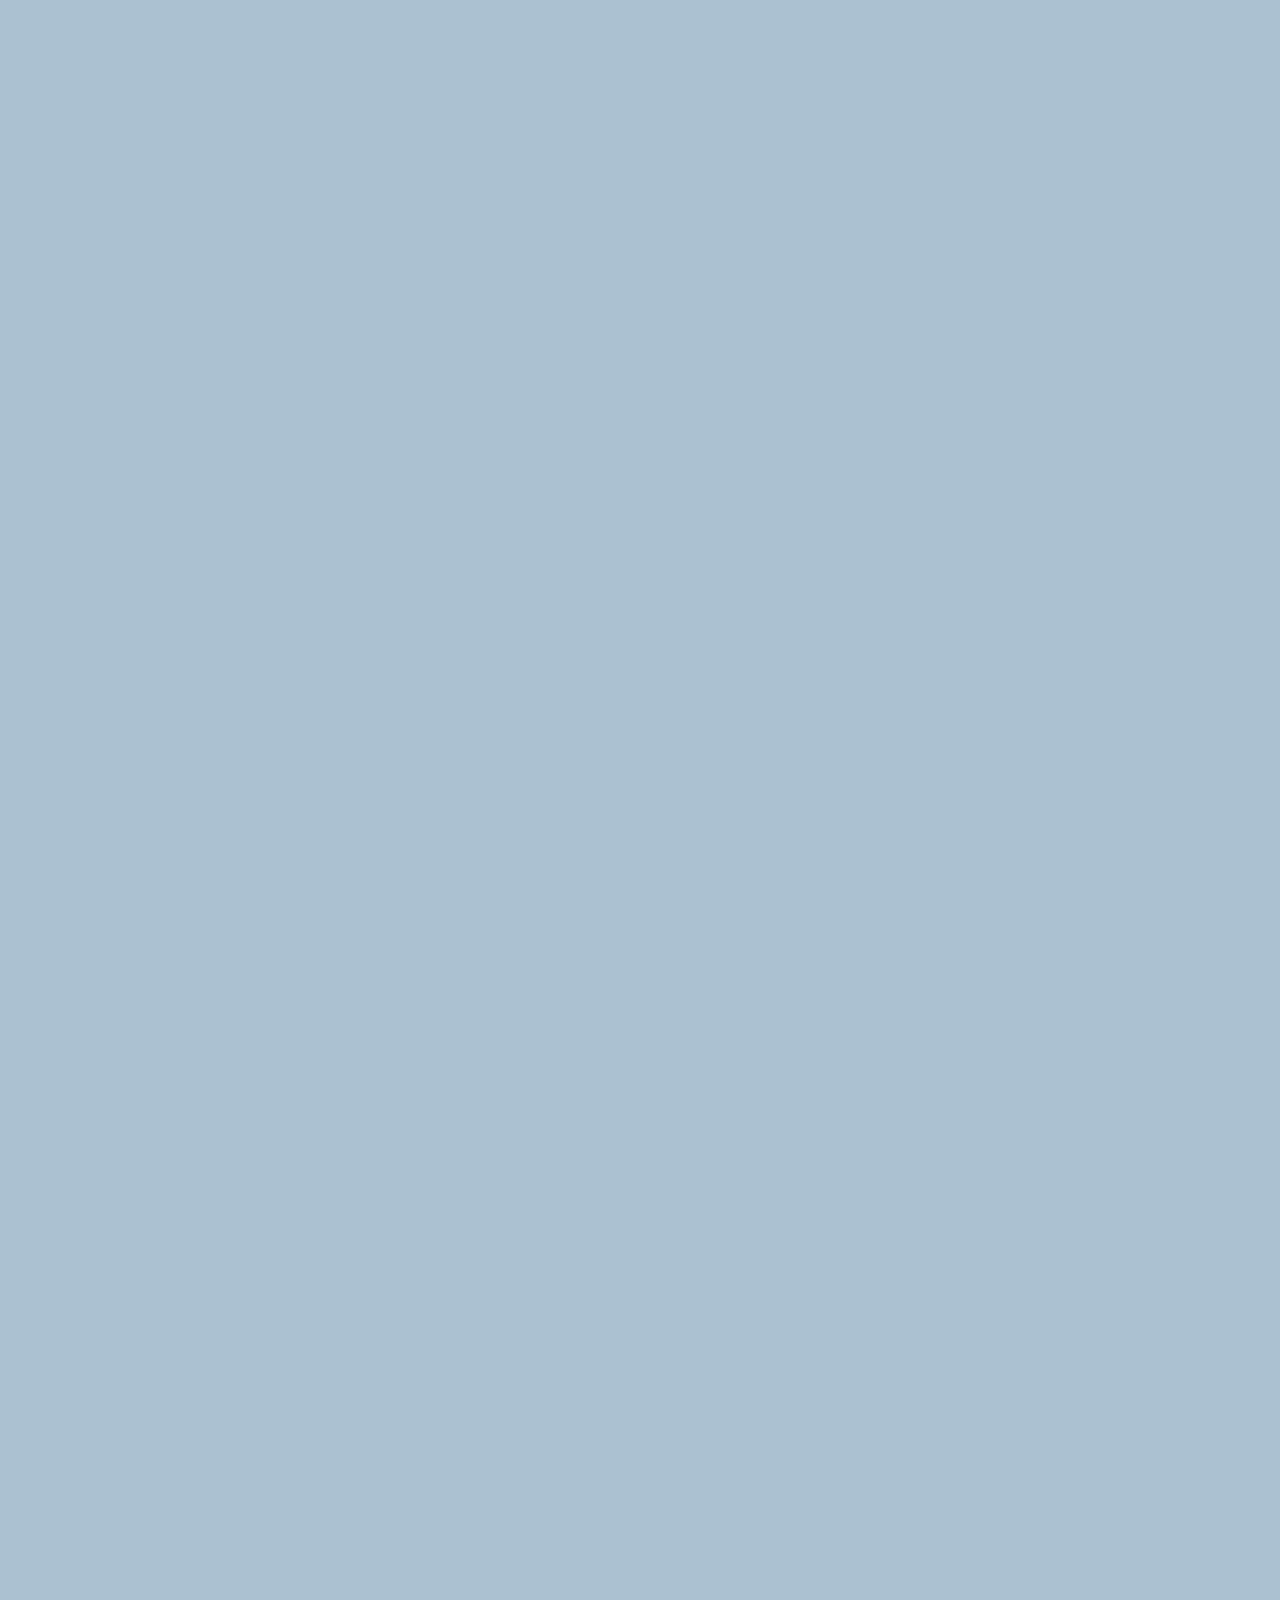
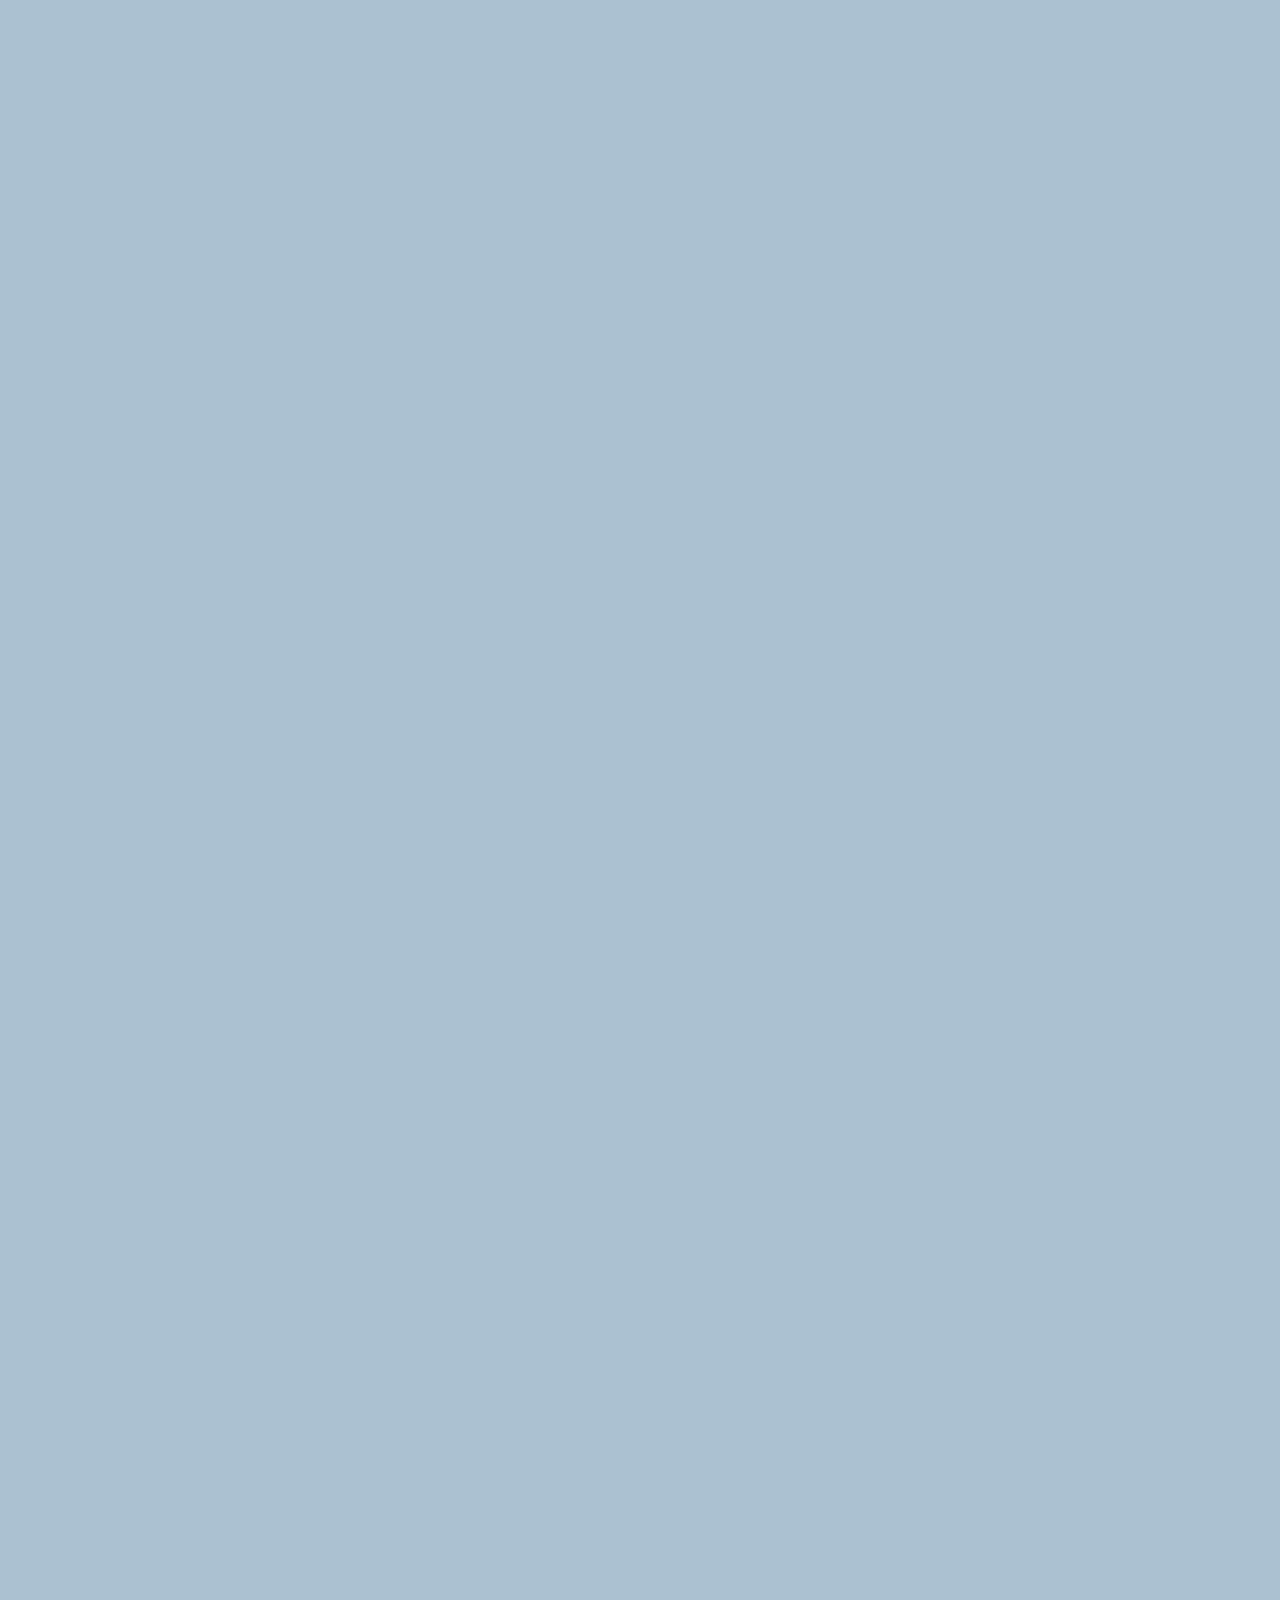
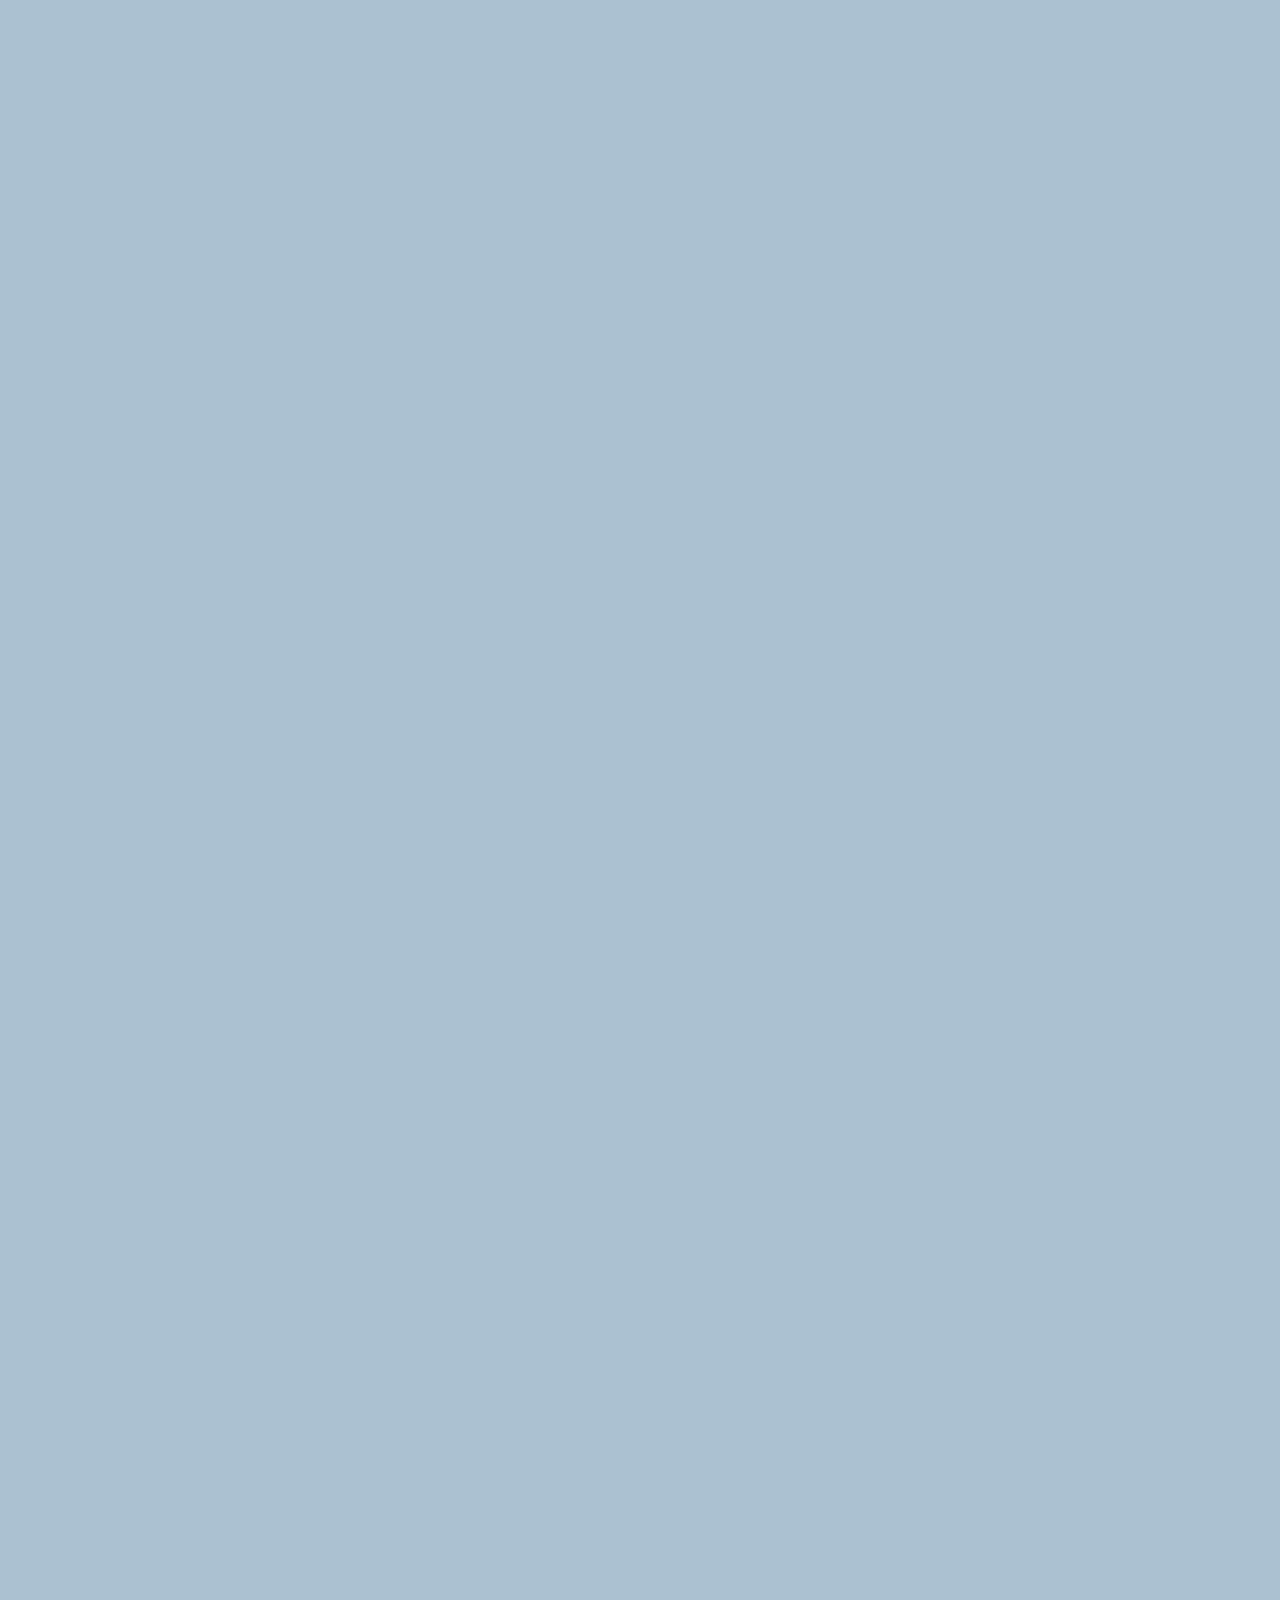
==== commit d8ad5e7e: "chat(4/6)" ====
--- a/chat.html
+++ b/chat.html
@@ -42,9 +42,25 @@
         <div class="chat-timestamp">
             Tuesday, June 30, 2020
         </div>
-        <div class="chat-screen__column">
-            <img src="http://www.bomunsa.or.kr/img/02/0420_i01.jpg" class="user-component__avatar user-component__avatar--sm"/>
-            <span>Byung jun</span>
+
+        <div class="message-row">
+            <img src="http://www.bomunsa.or.kr/img/02/0420_i01.jpg"/>
+            <div class="message-row__content">
+                <span class="message__author">Byung jun</span>
+                <div class="message__info">
+                    <span class="message__bubble">Hi!</span>
+                    <sapn class="message__time">21:27</sapn>
+                </div>
+            </div>
+        </div>
+        <div class="message-row message-row--own">
+            <div class="message-row__content">
+               
+                <div class="message__info">
+                    <span class="message__bubble">Hi!</span>
+                    <sapn class="message__time">21:27</sapn>
+                </div>
+            </div>
         </div>
     </main>
        
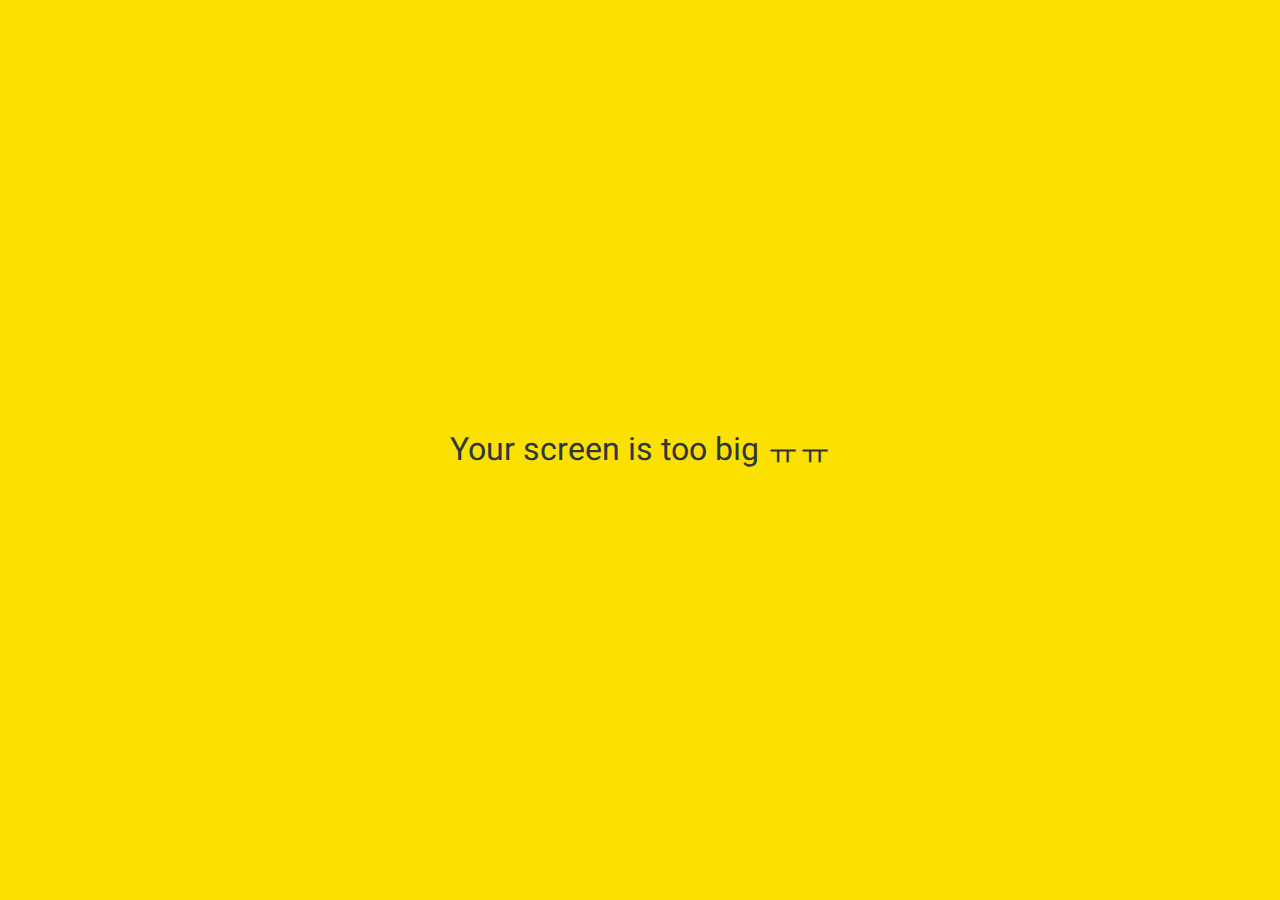
==== commit bf088630: "change(4/10)" ====
--- a/chat.html
+++ b/chat.html
@@ -63,9 +63,26 @@
             </div>
         </div>
     </main>
-       
+    
+    <!--채팅창 글 적는 부분-->
+    <form class="reply">
+        <div class="reply__column">
+            <i class="far fa-plus-square fa-lg"></i>
+        </div>
+        <div class="reply__column">
+            <input type="text" placeholder="Write a message..."/>
+            <i class="far fa-smile fa-lg"></i>
+            <button>
+                <i class="fas fa-arrow-circle-up fa"></i>
+            </button>
+        </div>
+    </form>
+    <div id="no-mobile">
+        <span>Your screen is too big ㅠㅠ</span>
+    </div>
      <!--code Kit 부분 js파일. fontawsome 과 연계 -->
     <script src="https://kit.fontawesome.com/6b5cc6366f.js
     " crossorigin="anonymous"></script>
 </body>
+
 </html>--- a/css/styles.css
+++ b/css/styles.css
@@ -10,6 +10,7 @@
 @import "component/badge.css";
 @import "component/icon-raw.css";
 @import "component/alt-screenheader.css";
+@import "component/no-mobile.css";
 
 /* screen */
 
@@ -23,7 +24,7 @@
 body {
   color: #2e363e;
   font-family: "Heebo", sans-serif;
-  height: 1000vh;
+  height: 100vh;
 }
 
 .main-screen {
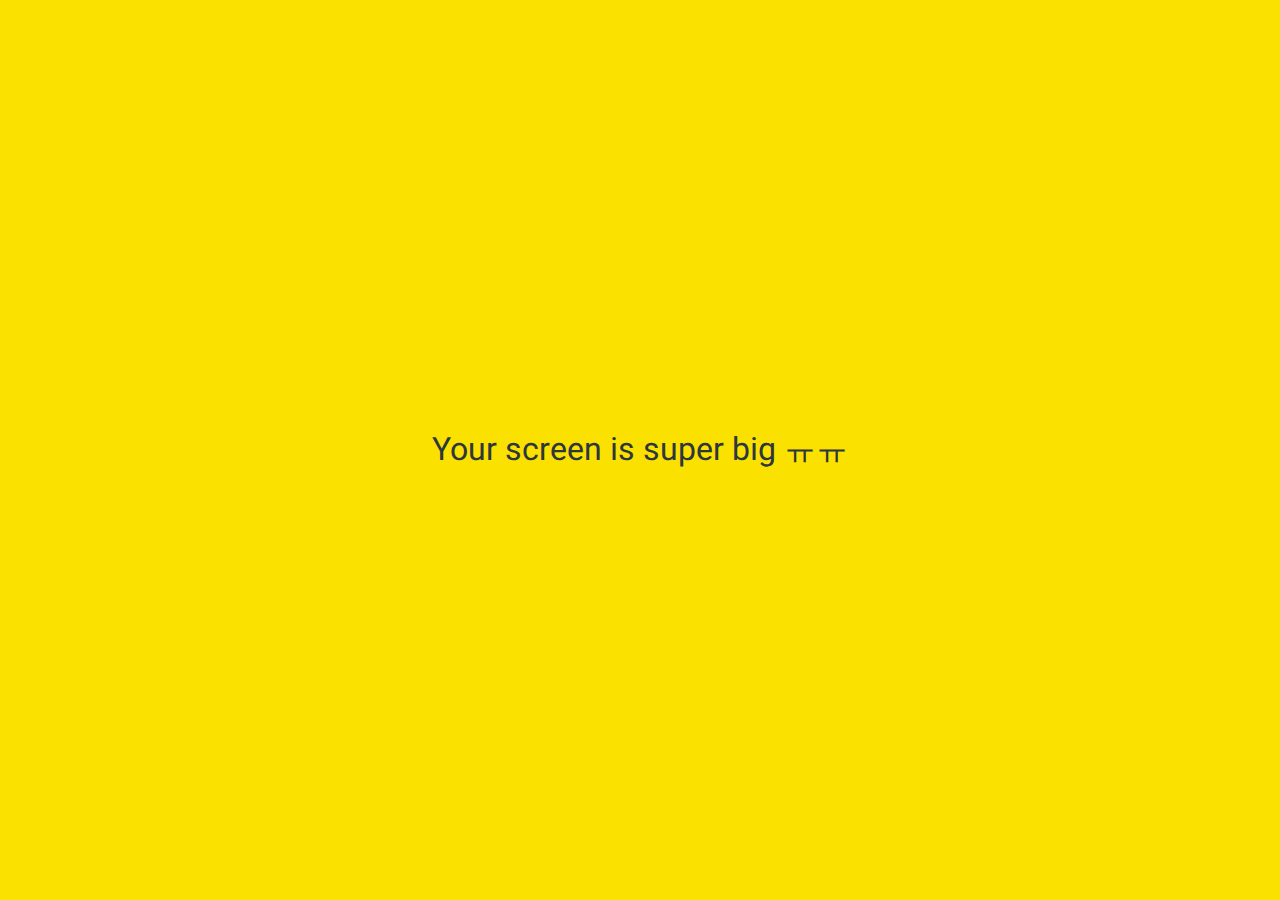
==== commit 6e6c00f8: "too->super" ====
--- a/chat.html
+++ b/chat.html
@@ -78,7 +78,7 @@
         </div>
     </form>
     <div id="no-mobile">
-        <span>Your screen is too big ㅠㅠ</span>
+        <span>Your screen is super big ㅠㅠ</span>
     </div>
      <!--code Kit 부분 js파일. fontawsome 과 연계 -->
     <script src="https://kit.fontawesome.com/6b5cc6366f.js
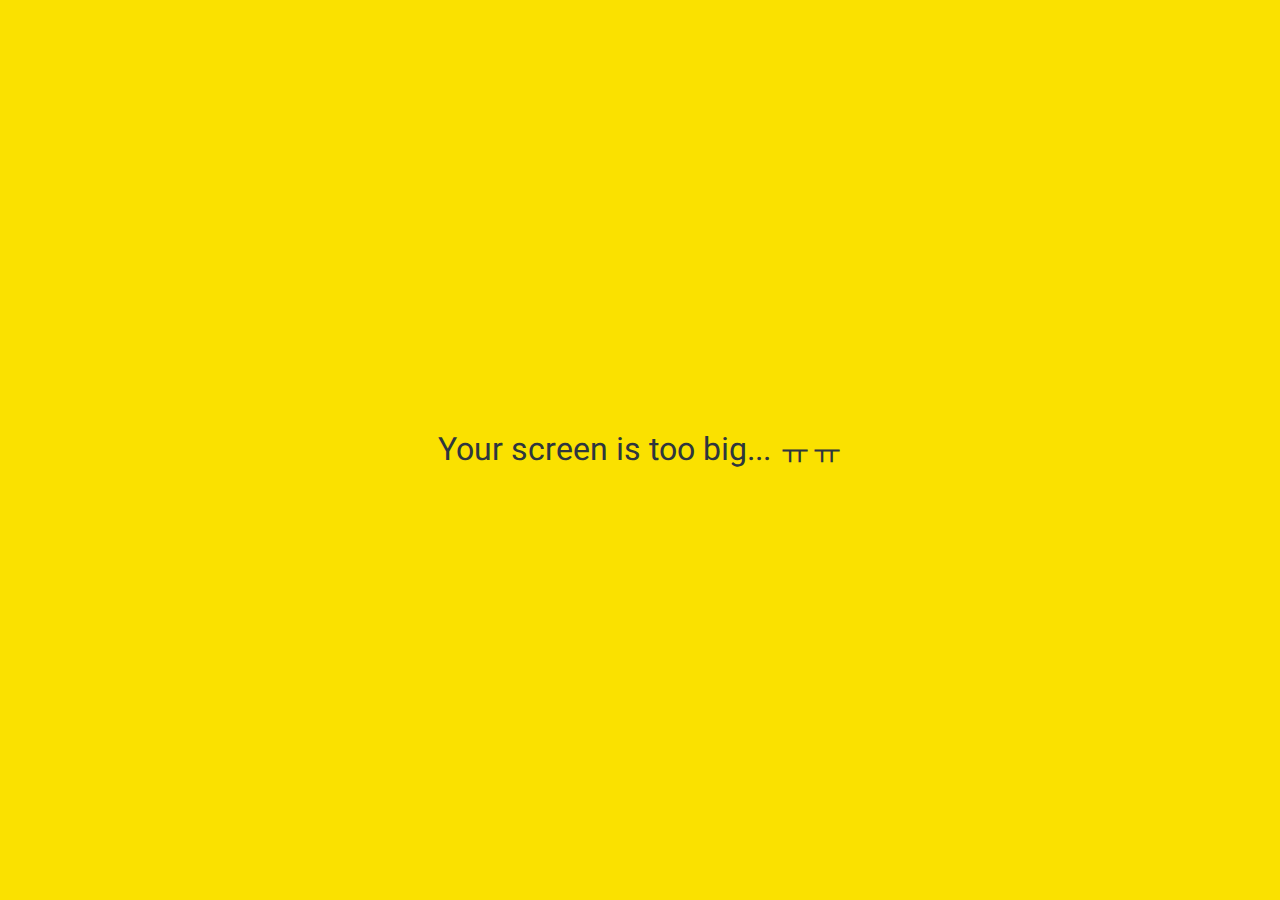
==== commit 9c7780ab: "change" ====
--- a/chat.html
+++ b/chat.html
@@ -78,7 +78,7 @@
         </div>
     </form>
     <div id="no-mobile">
-        <span>Your screen is super big ㅠㅠ</span>
+        <span>Your screen is too big... ㅠㅠ</span>
     </div>
      <!--code Kit 부분 js파일. fontawsome 과 연계 -->
     <script src="https://kit.fontawesome.com/6b5cc6366f.js
